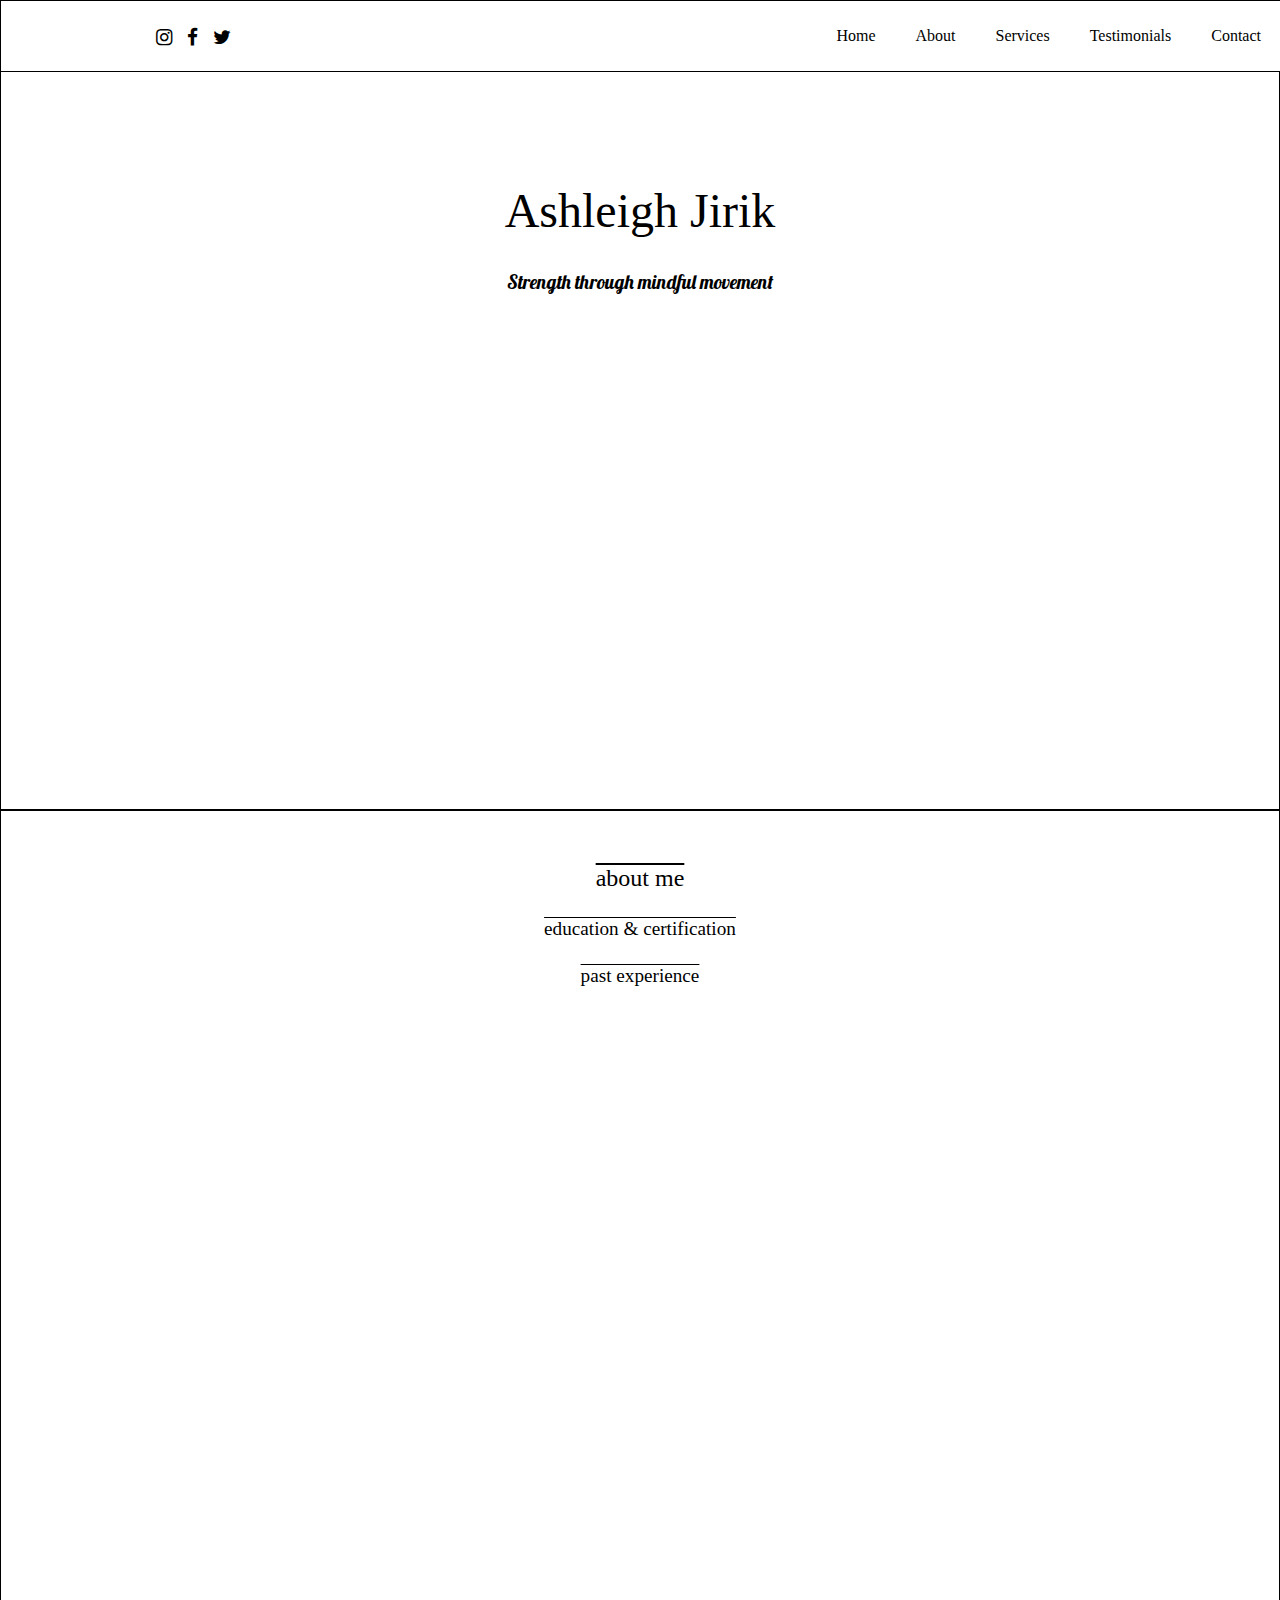
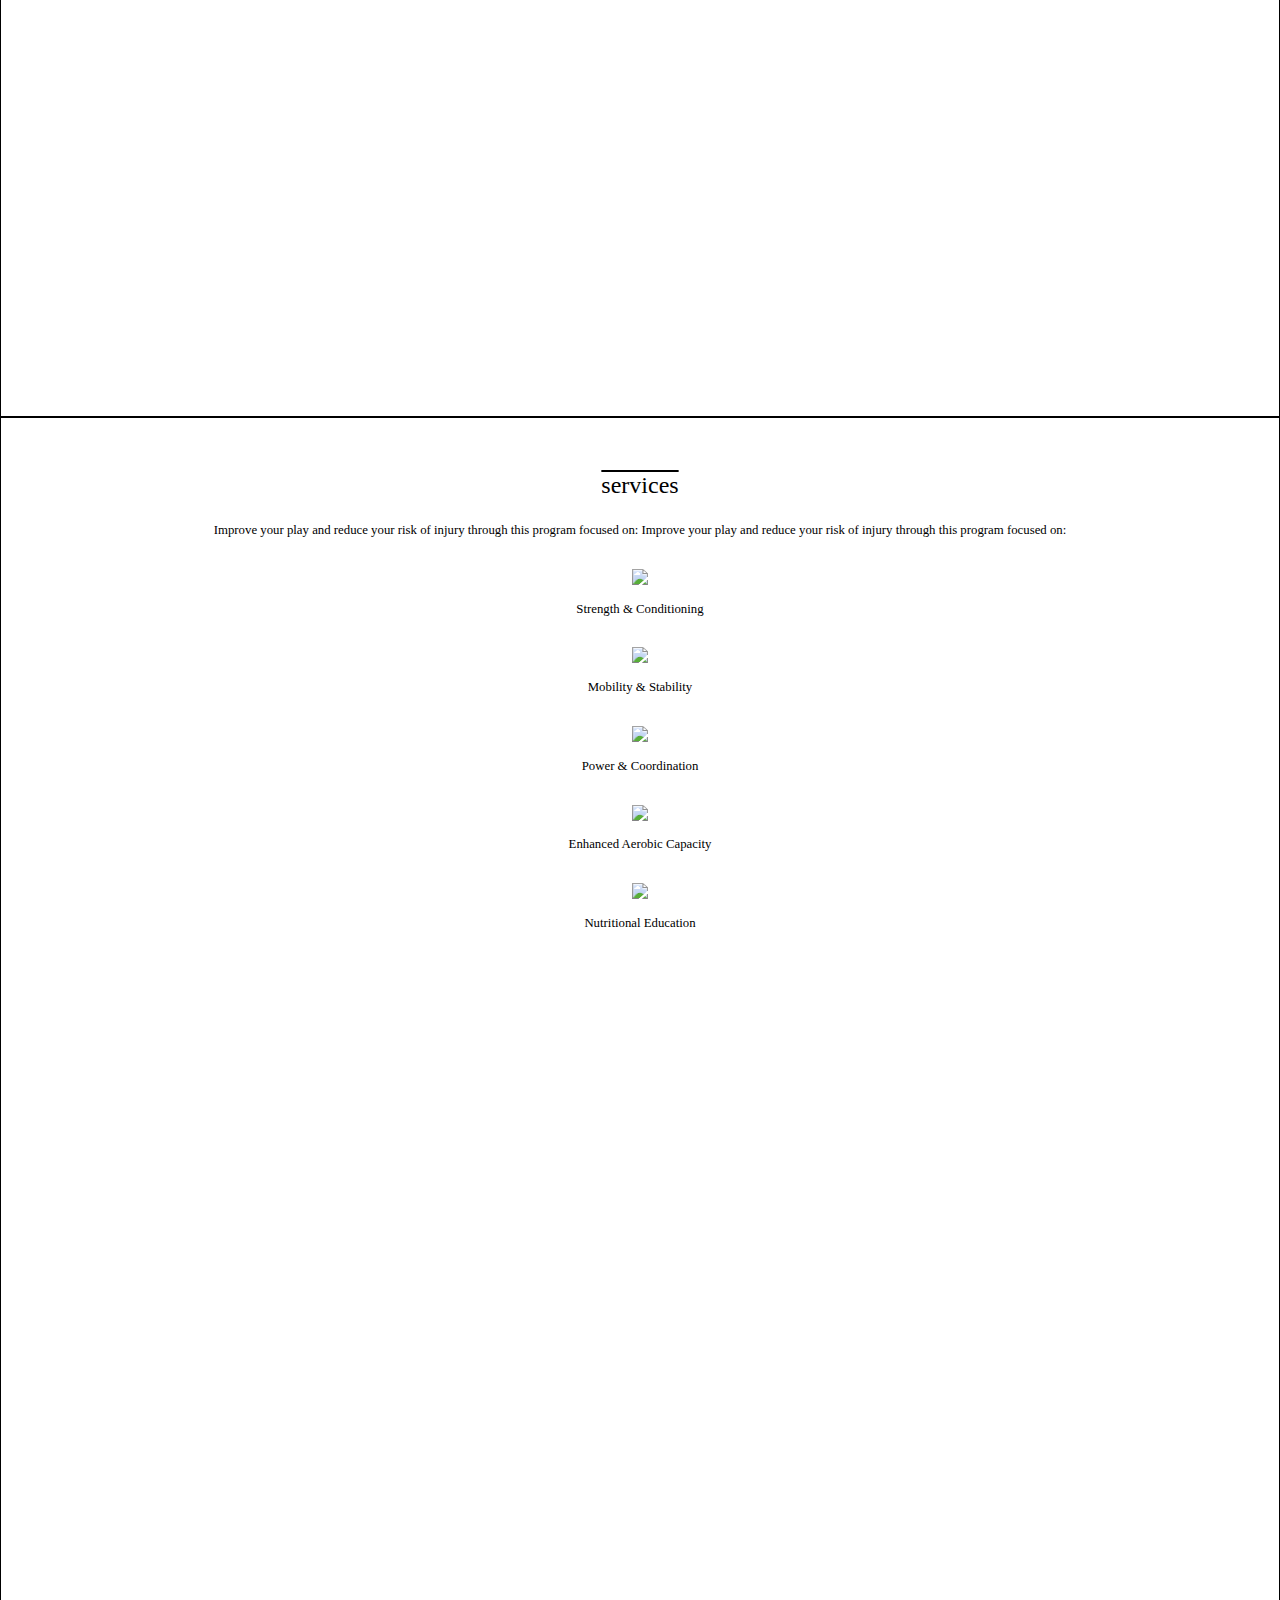
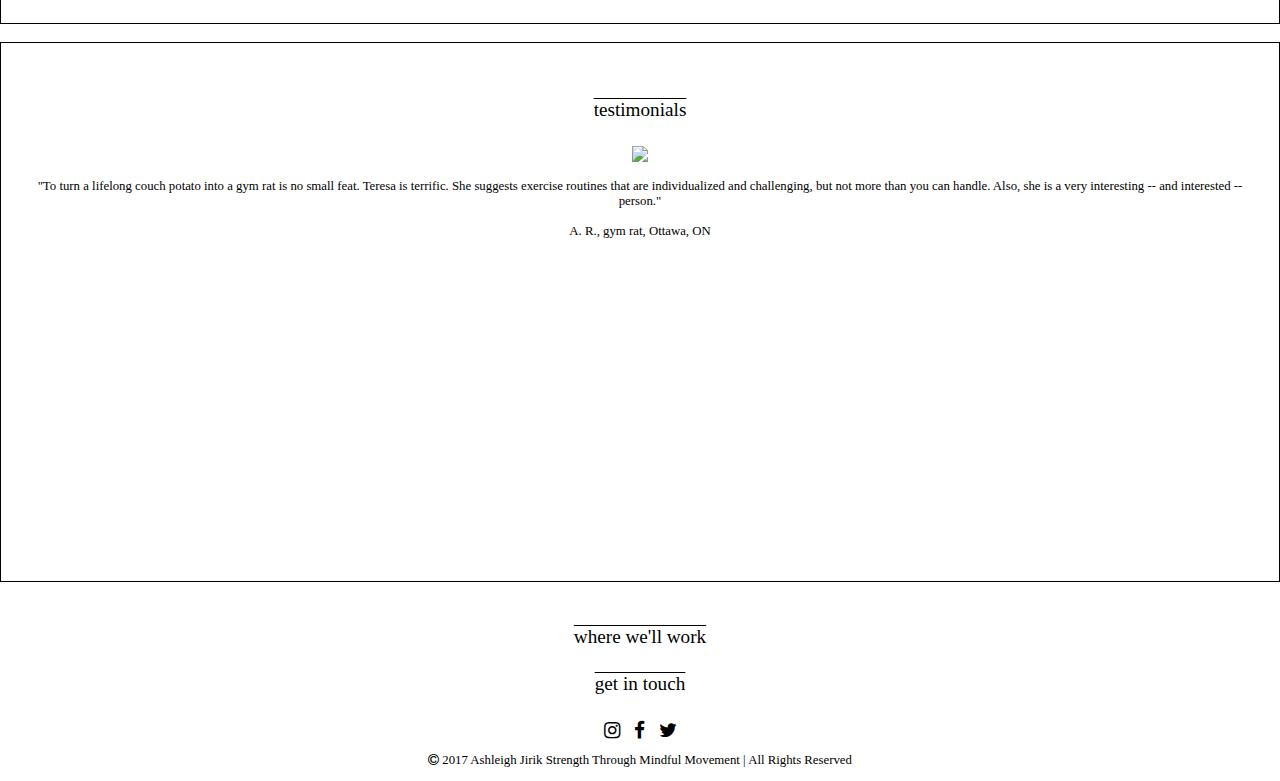
==== index.html @ fe72128d "Social Media and Resizing fonts" ====
<!DOCTYPE html>
<html lang="en">

<head>
  <meta charset="UTF-8">
  <meta name="viewport" content="width=device-width, initial-scale=1.0">
  <meta http-equiv="X-UA-Compatible" content="ie=edge">
  <title>Strength Throug Mindful Movement</title>
  <!--<link rel="stylesheet" href="css/min.bootstrap.css"> -->

  <link href="css/hover.css" rel="stylesheet" media="all">
  <link rel="stylesheet" href="css/custom.css">
  <link rel="stylesheet" href="css/font-awesome-4.7.0/css/font-awesome.min.css">

    <!-- jQuery library goes here -->
  <script src="https://ajax.googleapis.com/ajax/libs/jquery/3.2.1/jquery.min.js"></script>
  <!--<script src="http://code.jquery.com/ui/1.9.2/jquery-ui.js"></script>-->
  <script src="script.js"></script>


  <!--fonts google-->
  <link href='https://fonts.googleapis.com/css?family=Roboto+Slab:400,700' rel='stylesheet' type='text/css'>
  <link href='https://fonts.googleapis.com/css?family=Roboto:400,300,500,700' rel='stylesheet' type='text/css'>
  <link href="https://fonts.googleapis.com/css?family=Lobster" rel="stylesheet" type='text/css'>
</head>
  <!--NAVIGATION-->
  <section class="navigation">
    <div class="nav-container">
        <div class="social-media-nav">
          <i class="fa fa-instagram" aria-hidden="true"></i>
          <i class="fa fa-facebook" aria-hidden="true"></i>
          <i class="fa fa-twitter" aria-hidden="true"></i>
        </div>
      </div>
      <nav>
        <div class="nav-mobile"><a id="nav-toggle" href="#!"><span></span></a></div>
        <ul class="nav-list">
          <li>
            <a href="#home">Home</a>
          </li>
          <li>
            <a href="#about">About</a>
            <!-- <ul class="nav-dropdown">
              <li>
                <a href="#education">Education</a>
              </li>
                <li>
                <a href="#experience">Experience</a>
              </li>
            </ul>-->
          </li>
          <li>
            <a href="#services">Services</a>

          </li>
          <li>
            <a href="#testimonials">Testimonials</a>
          </li>
          <li>
            <a href="#contact">Contact</a>
             <!--<ul class="nav-dropdown">
              <li>
                <a href="#map">Map</a>
              </li>

            </ul>-->
          </li>
        </ul>
      </nav>
    </div>
  </section>
<body>
  <div id="container">
  <div id="header">
<h1> Ashleigh Jirik</h1>
<h2> Strength through mindful movement</h2>
  </div>


<div id=about>
<h3> about me </h3>
<div id=certification>
<h4> education & certification </h4>
<h4> past experience </h4>
</div>
</div>



<div id=services>
<h3> services </h3>
<p>
  Improve your play and reduce your risk of injury through this program focused on: Improve your play and reduce your risk of injury through this program focused on:
</p>
<br>

  <div class="services1">
    <img src="images/services.png" alt"" width:100px; height:100px; ">
    <p>
      Strength & Conditioning
    </p>
  </div>
  <br>
  <div class="services2">
    <img src="images/services.png" alt"" width:100px; height:100px; ">
    <p>
      Mobility & Stability
    </p>
  </div>
  <br>
  <div class="services3">
    <img src="images/services.png" alt"" width:100px; height:100px; ">
    <p>
      Power & Coordination
    </p>
  </div>

  <br>

  <div class="services4">
    <img src="images/services.png" alt"" width:100px; height:100px; ">
    <p>
      Enhanced Aerobic Capacity
     </p>
  </div>

  <br>

  <div class="services5">
    <img src="images/services.png" alt"" "width:100px; height:100px; ">
    <p>
       Nutritional Education
    </p>
  </div>
</div>
  <br>

  <div id=testimonials>
  <h4> testimonials </h4>
  <img src="images/testimonials.png" alt"" "width:50px; height:50px; ">

    <p>
      "To turn a lifelong couch potato into a gym rat is no small feat. Teresa is terrific. She suggests exercise routines that are individualized and challenging, but not more than you can handle. Also, she is a very interesting -- and interested -- person."
      <br> <br> A. R., gym rat, Ottawa, ON
      </p>
  </div>

  <br>
  <div id=map>
  <h4> where we'll work </h4>

  </div>
  <div id=contact>
  <h4> get in touch </h4>

  </div>

</div>
</div>

<footer>
  <div class="social-media-footer">
    <i class="fa fa-instagram" aria-hidden="true"></i>
    <i class="fa fa-facebook" aria-hidden="true"></i>
    <i class="fa fa-twitter" aria-hidden="true"></i>
  </div>

<p>  <i class="fa fa-copyright" aria-hidden="true"></i> 2017 Ashleigh Jirik Strength Through Mindful Movement | All Rights Reserved</p>
</footer>

</body>
</html>
---- css/custom.css ----
@charset "UTF-8";
/*!
 * Bootstrap v4.0.0-beta (https://getbootstrap.com)
 * Copyright 2011-2017 The Bootstrap Authors
 * Copyright 2011-2017 Twitter, Inc.
 * Licensed under MIT (https://github.com/twbs/bootstrap/blob/master/LICENSE)
 */
/*Tablet Screen*/
/*Desktop Screen*/
/*Typography*/
h1 {
  font-family: Oswald;
  font-weight: 100;
  font-size: 3em; }

h2 {
  font-family: Lobster;
  font-size: 1.2em;
  font-weight: 100; }

h3 {
  font-family: Oswald;
  font-weight: 300;
  font-size: 1.5em;
  text-decoration: overline; }

h4 {
  font-family: Oswald;
  font-weight: 300;
  font-size: 1.2em;
  text-decoration: overline; }

p {
  font-family: assistant;
  font-weight: 400;
  font-size: 0.8em; }

nav {
  font-family: Oswald;
  font-weight: 300;
  text-align: left; }

.navigation {
  height: 70px;
  background: white;
  border: 0.5px solid black;
  position: fixed;
  top: 0;
  width: 100%; }

.social-media-nav i {
  padding: 0 5px 0 5px; }

.social-media-nav {
  position: absolute;
  padding: 2px 0 0 10px;
  float: left;
  line-height: 70px;
  font-size: 1.2em; }
  .social-media-nav a,
  .social-media-nav a:visited {
    color: black;
    text-decoration: none; }

.nav-container {
  max-width: 1000px;
  margin: 0 auto; }

nav {
  float: right; }
  nav ul {
    list-style: none;
    margin: 0;
    padding: 0; }
    nav ul li {
      float: left;
      position: relative;
      padding: 0 0 0 0; }
      nav ul li a,
      nav ul li a:visited {
        display: block;
        padding: 0 20px;
        line-height: 70px;
        background: white;
        color: black;
        text-decoration: none; }
        nav ul li a:not(:only-child):after,
        nav ul li a:visited:not(:only-child):after {
          padding-left: 7px;
          content: ' ▾'; }
      nav ul li ul li {
        min-width: 190px; }
        nav ul li ul li a {
          padding: 15px;
          line-height: 20px; }

.nav-dropdown {
  position: absolute;
  display: none;
  z-index: 1; }

/* Mobile navigation */
.nav-mobile {
  display: none;
  position: absolute;
  top: 0;
  right: 0;
  background: white;
  height: 70px;
  width: 70px; }

@media only screen and (max-width: 700px) {
  .nav-mobile {
    display: block; }
  nav {
    width: 100%;
    padding: 80px 0 15px; }
    nav ul {
      display: none; }
      nav ul li {
        float: none; }
        nav ul li a {
          padding: 15px;
          line-height: 15px; }
        nav ul li ul li a {
          padding-left: 30px; }
  .nav-dropdown {
    position: static; } }

@media screen and (min-width: 700px) {
  .nav-list {
    display: block !important; } }

#nav-toggle {
  position: absolute;
  right: 5px;
  top: 22px;
  cursor: pointer;
  padding: 10px 35px 16px 0px; }
  #nav-toggle span,
  #nav-toggle span:before,
  #nav-toggle span:after {
    cursor: pointer;
    border-radius: 3px;
    height: 4px;
    width: 25px;
    background: black;
    position: absolute;
    display: block;
    content: '';
    transition: all 200ms ease-in-out; }
  #nav-toggle span:before {
    top: -10px; }
  #nav-toggle span:after {
    bottom: -10px; }
  #nav-toggle.active span {
    background-color: transparent; }
    #nav-toggle.active span:before, #nav-toggle.active span:after {
      top: 0; }
    #nav-toggle.active span:before {
      transform: rotate(45deg); }
    #nav-toggle.active span:after {
      transform: rotate(-45deg); }

/*Mobile Screen*/
html {
  background: white; }

body {
  margin: 0 0 0 0;
  width: 100%;
  text-align: center; }

/*----------Home--------*/
#header {
  padding: 150px 0 150px 0;
  height: 508px;
  border: 1px solid black;
  background: url; }

/*--------------Services--------------*/
#about {
  padding: 30px 20px 0 20px;
  height: 1175px;
  border: 1px solid black; }

/*--------------Services--------------*/
#services {
  padding: 30px 20px 0 20px;
  height: 1175px;
  border: 1px solid black; }

/*--------------Testimonials--------------*/
#testimonials {
  padding: 30px 20px 0 20px;
  border: 1px solid black;
  height: 508px; }

/*--------------Footer--------------*/
.social-media-footer i {
  font-size: 1.2em;
  padding: 0 5px 0 5px; }

.social-media-footer{
  background-color:
}
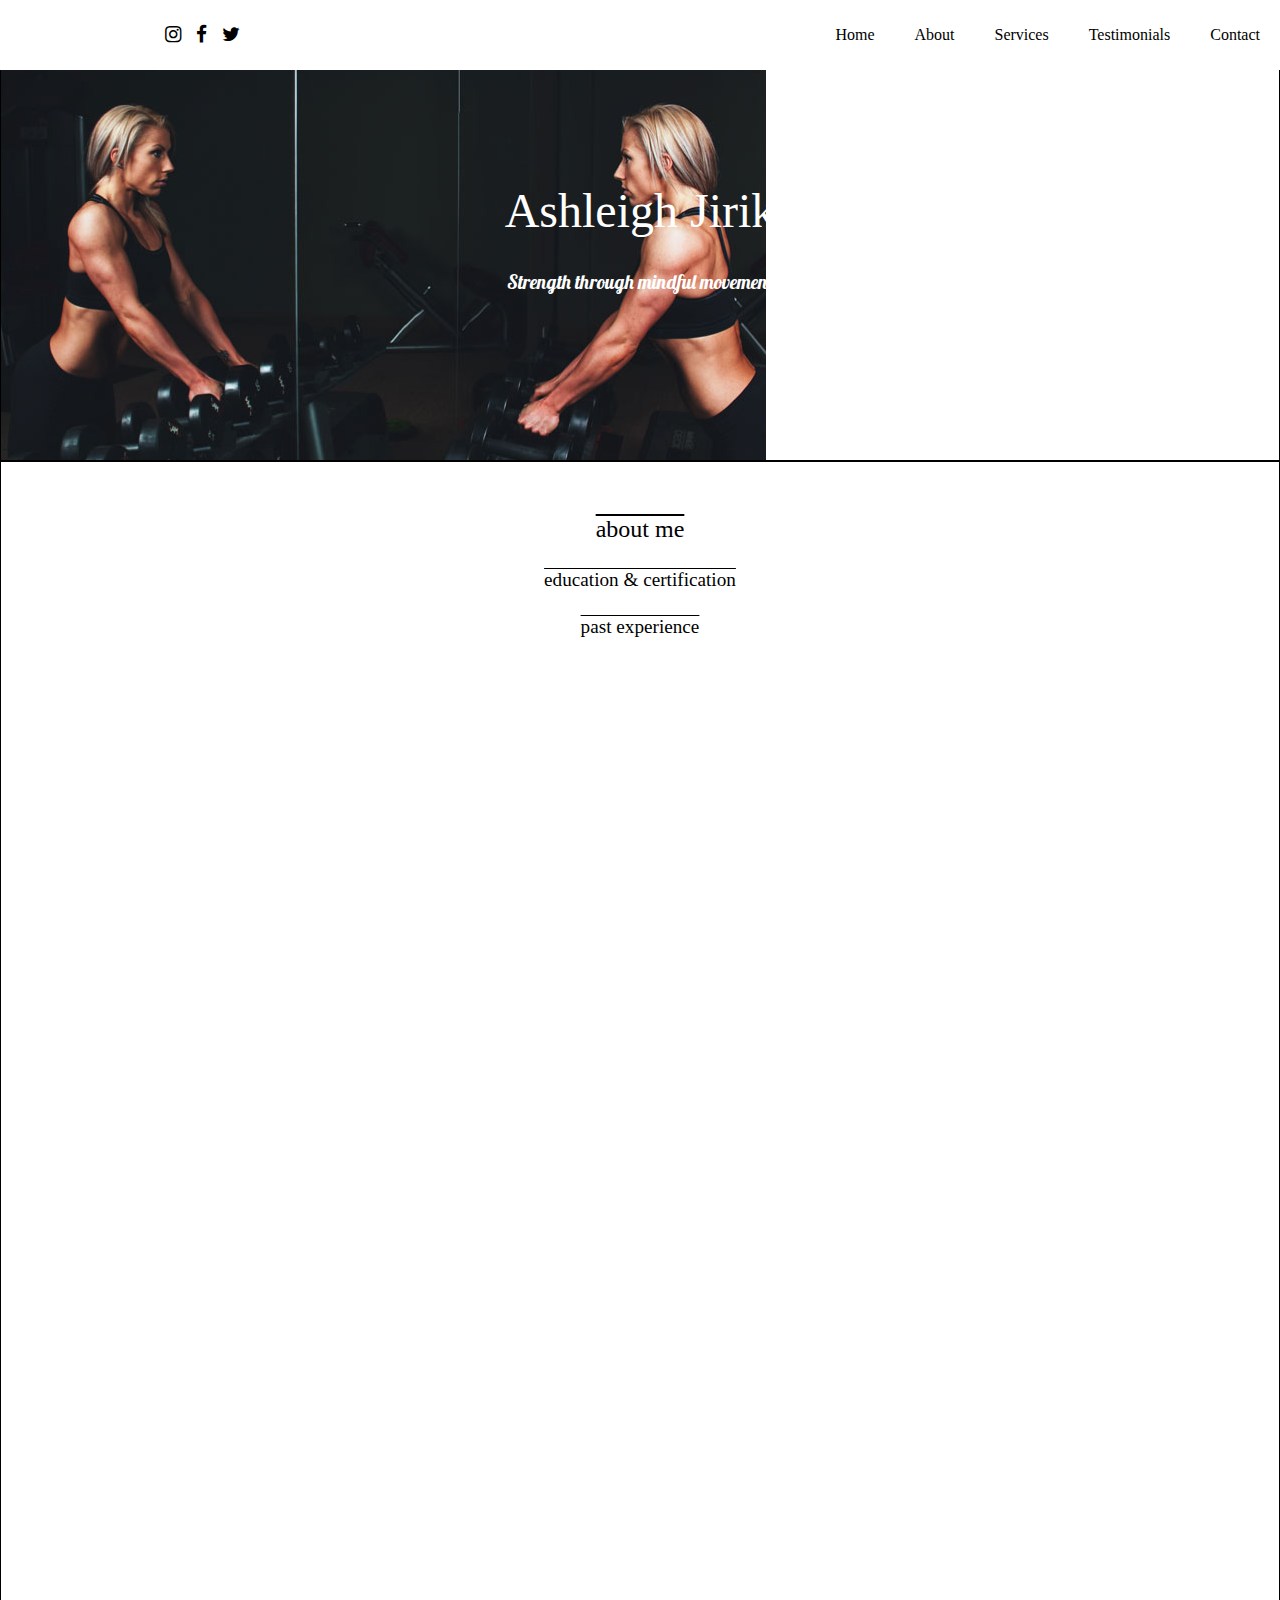
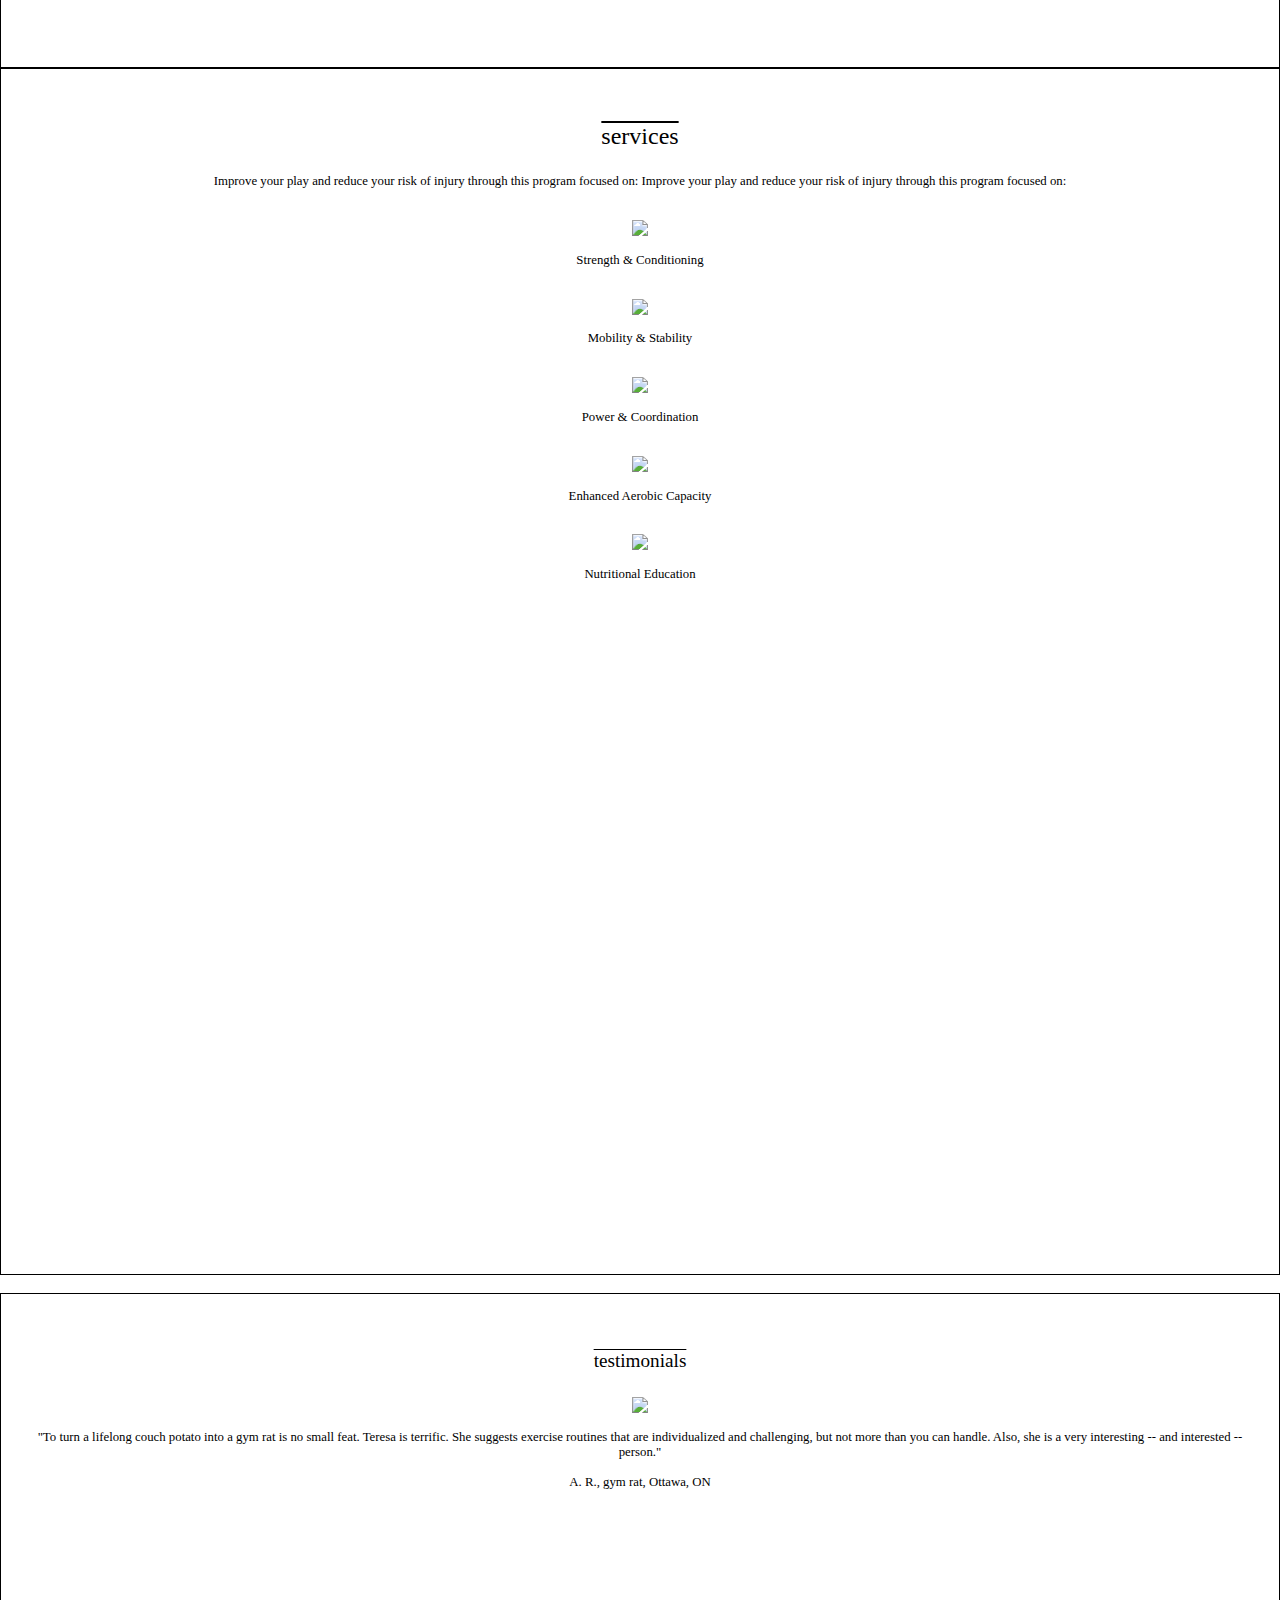
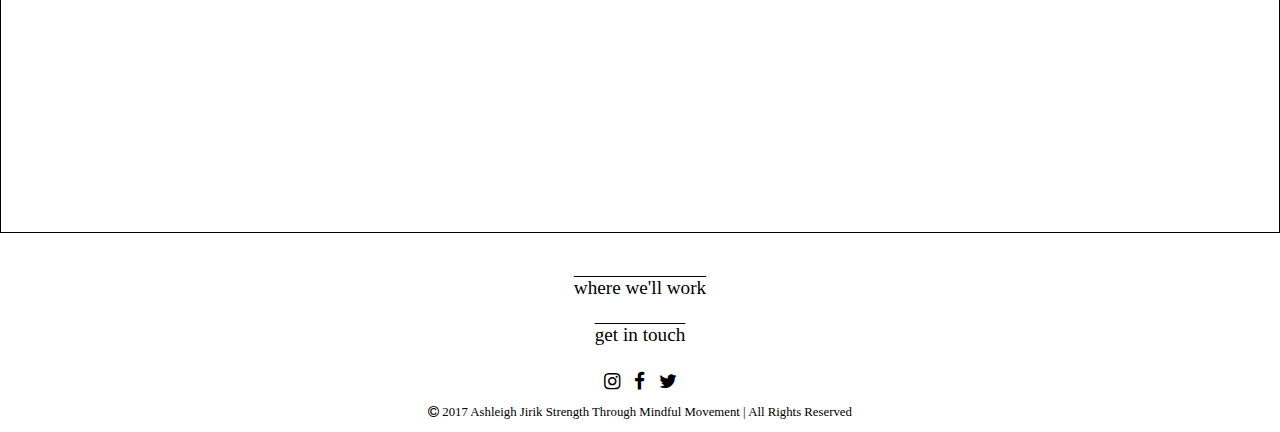
==== commit 070f46d3: "Header Banner Image" ====
--- a/index.html
+++ b/index.html
@@ -11,6 +11,7 @@
 
   <link href="css/hover.css" rel="stylesheet" media="all">
   <link rel="stylesheet" href="css/custom.css">
+  <link rel="stylesheet" href="css/images/">
   <link rel="stylesheet" href="css/font-awesome-4.7.0/css/font-awesome.min.css">
 
     <!-- jQuery library goes here -->
@@ -73,7 +74,7 @@
 <body>
   <div id="container">
   <div id="header">
-<h1> Ashleigh Jirik</h1>
+    <h1> Ashleigh Jirik</h1>
 <h2> Strength through mindful movement</h2>
   </div>
 
--- a/css/custom.css
+++ b/css/custom.css
@@ -20,13 +20,13 @@
 
 h3 {
   font-family: Oswald;
-  font-weight: 300;
+  font-weight: 400;
   font-size: 1.5em;
   text-decoration: overline; }
 
 h4 {
   font-family: Oswald;
-  font-weight: 300;
+  font-weight: 400;
   font-size: 1.2em;
   text-decoration: overline; }
 
@@ -43,7 +43,6 @@
 .navigation {
   height: 70px;
   background: white;
-  border: 0.5px solid black;
   position: fixed;
   top: 0;
   width: 100%; }
@@ -53,7 +52,7 @@
 
 .social-media-nav {
   position: absolute;
-  padding: 2px 0 0 10px;
+  padding-left: 20px;
   float: left;
   line-height: 70px;
   font-size: 1.2em; }
@@ -114,7 +113,7 @@
     display: block; }
   nav {
     width: 100%;
-    padding: 80px 0 15px; }
+    padding: 70px 0 15px; }
     nav ul {
       display: none; }
       nav ul li {
@@ -173,10 +172,12 @@
 
 /*----------Home--------*/
 #header {
+  color: white;
   padding: 150px 0 150px 0;
-  height: 508px;
   border: 1px solid black;
-  background: url; }
+  background-image: url("images/header-banner-small.jpg");
+  background-repeat: no-repeat;
+ }
 
 /*--------------Services--------------*/
 #about {
@@ -200,7 +201,3 @@
 .social-media-footer i {
   font-size: 1.2em;
   padding: 0 5px 0 5px; }
-
-.social-media-footer{
-  background-color:
-}
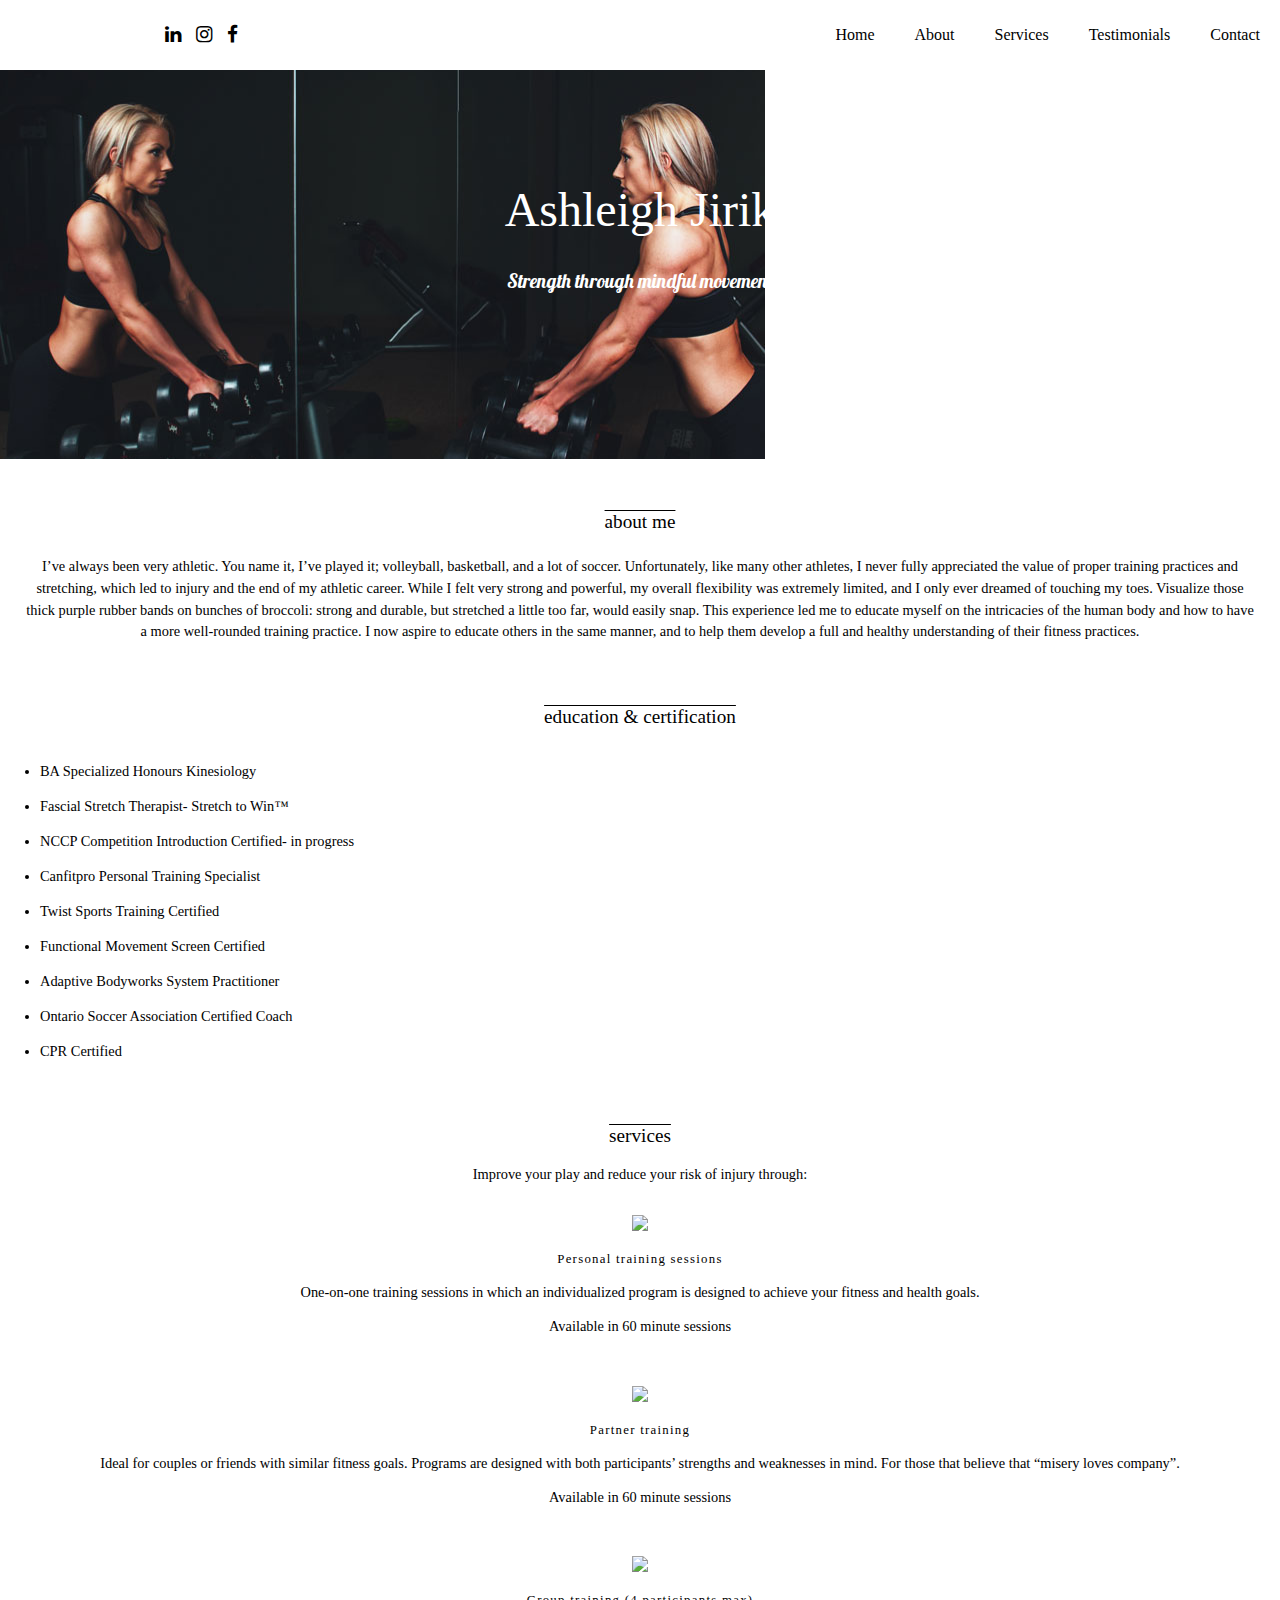
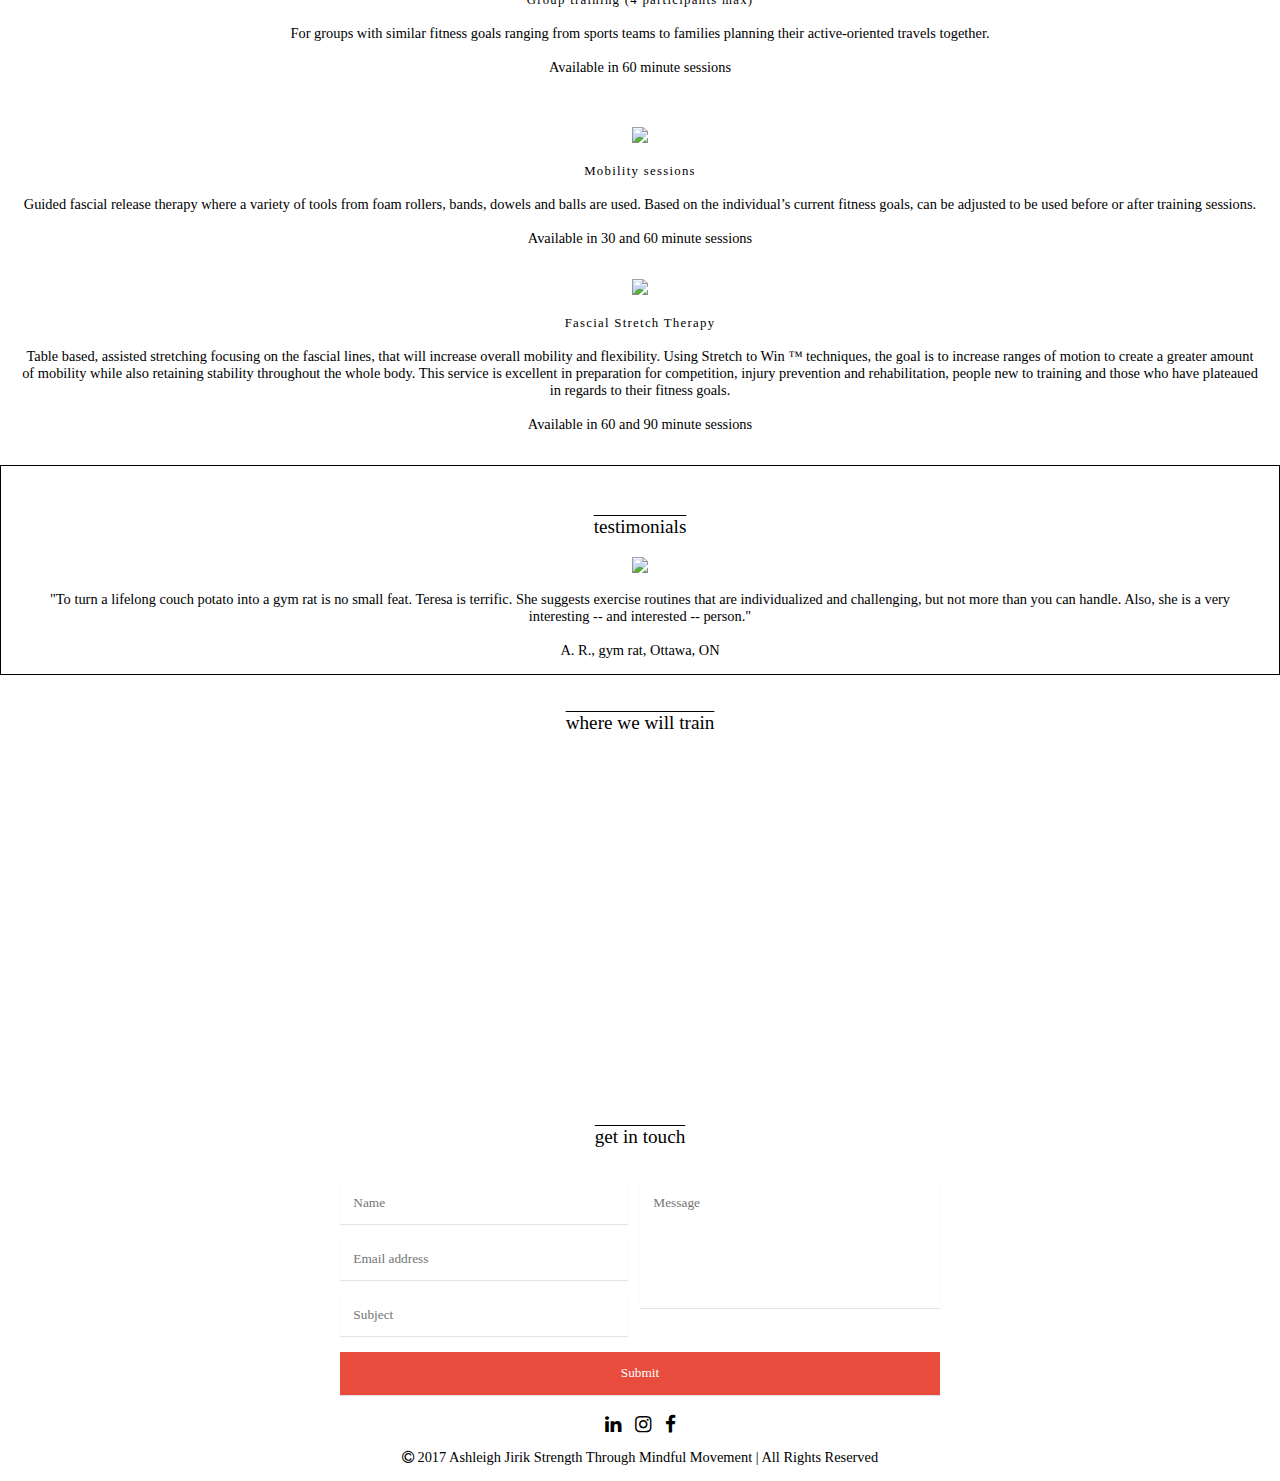
==== commit 695cfed2: "information/content building" ====
--- a/index.html
+++ b/index.html
@@ -29,9 +29,9 @@
   <section class="navigation">
     <div class="nav-container">
         <div class="social-media-nav">
-          <i class="fa fa-instagram" aria-hidden="true"></i>
-          <i class="fa fa-facebook" aria-hidden="true"></i>
-          <i class="fa fa-twitter" aria-hidden="true"></i>
+        <a href="https://ca.linkedin.com/in/ashleigh-jirik-6334a271"><i class="fa fa-linkedin" aria-hidden="true"></i> </a>
+          <a href="https://www.instagram.com/sm4shl31gh/"><i class="fa fa-instagram" aria-hidden="true"></i></a>
+            <a href="https://www.facebook.com/AshleighJirikTraining/"><i class="fa fa-facebook" aria-hidden="true"></i></a>
         </div>
       </div>
       <nav>
@@ -73,6 +73,7 @@
   </section>
 <body>
   <div id="container">
+
   <div id="header">
     <h1> Ashleigh Jirik</h1>
 <h2> Strength through mindful movement</h2>
@@ -81,64 +82,97 @@
 
 <div id=about>
 <h3> about me </h3>
+<p>  I’ve always been very athletic. You name it, I’ve played it; volleyball, basketball, and a lot of soccer. Unfortunately, like many other athletes, I never fully appreciated the value of proper training practices and stretching, which led to injury and the end of my athletic career. While I felt very strong and powerful, my overall flexibility was extremely limited, and I only ever dreamed of touching my toes. Visualize those thick purple rubber bands on bunches of broccoli: strong and durable, but stretched a little too far, would easily snap. This experience led me to educate myself on the intricacies of the human body and how to have a more well-rounded training practice. I now aspire to educate others in the same manner, and to help them develop a full and healthy understanding of their fitness practices.
+</p>
+</div>
 <div id=certification>
-<h4> education & certification </h4>
-<h4> past experience </h4>
-</div>
-</div>
-
-
+<h3> education & certification </h3>
+<ul>
+  <li> BA Specialized Honours Kinesiology </li> <br>
+  <li> Fascial Stretch Therapist- Stretch to Win™ </li> <br>
+  <li> NCCP Competition Introduction Certified- in progress </li> <br>
+  <li> Canfitpro Personal Training Specialist  </li> <br>
+  <li> Twist Sports Training Certified </li> <br>
+  <li> Functional Movement Screen Certified </li> <br>
+  <li> Adaptive Bodyworks System Practitioner </li> <br>
+  <li> Ontario Soccer Association Certified Coach </li> <br>
+  <li> CPR Certified </li>
+</ul>
+</div>
 
 <div id=services>
 <h3> services </h3>
 <p>
-  Improve your play and reduce your risk of injury through this program focused on: Improve your play and reduce your risk of injury through this program focused on:
+  Improve your play and reduce your risk of injury through:
 </p>
 <br>
 
   <div class="services1">
     <img src="images/services.png" alt"" width:100px; height:100px; ">
+    <h4>
+      Personal training sessions
+    </h4>
     <p>
-      Strength & Conditioning
+      One-on-one training sessions in which an individualized program is designed to achieve your fitness and health goals.
+<br><br>
+Available in 60 minute sessions
     </p>
   </div>
-  <br>
+  <br><br>
   <div class="services2">
     <img src="images/services.png" alt"" width:100px; height:100px; ">
+    <h4>
+      Partner training
+    </h4>
     <p>
-      Mobility & Stability
+      Ideal for couples or friends with similar fitness goals.  Programs are designed with both participants’ strengths and weaknesses in mind.  For those that believe that “misery loves company”.
+<br><br>
+Available in 60 minute sessions
     </p>
   </div>
-  <br>
+  <br><br>
   <div class="services3">
     <img src="images/services.png" alt"" width:100px; height:100px; ">
-    <p>
-      Power & Coordination
-    </p>
-  </div>
-
-  <br>
+    <h4>
+      Group training (4 participants max)
+    </h4>
+    <p>For groups with similar fitness goals ranging from sports teams to families planning their active-oriented travels together.
+<br><br>
+Available in 60 minute sessions
+</p>
+  </div>
+<br><br>
 
   <div class="services4">
     <img src="images/services.png" alt"" width:100px; height:100px; ">
-    <p>
-      Enhanced Aerobic Capacity
-     </p>
+    <h4>
+      Mobility sessions
+    </h4>
+    <p>Guided fascial release therapy where a variety of tools from foam rollers, bands, dowels and balls are used.  Based on the individual’s current fitness goals, can be adjusted to be used before or after training sessions.
+<br><br>
+Available in 30 and 60 minute sessions
+</p>
   </div>
 
   <br>
 
   <div class="services5">
     <img src="images/services.png" alt"" "width:100px; height:100px; ">
-    <p>
-       Nutritional Education
-    </p>
+    <h4>
+       Fascial Stretch Therapy
+    </h4>
+    <p>Table based, assisted stretching focusing on the fascial lines, that will increase overall mobility and flexibility.  Using Stretch to Win ™ techniques, the goal is to increase ranges of motion to create a greater amount of mobility while also retaining stability throughout the whole body.
+
+This service is excellent in preparation for competition, injury prevention and rehabilitation, people new to training and those who have plateaued in regards to their fitness goals.
+<br><br>
+Available in 60 and 90 minute sessions
+</p>
   </div>
 </div>
   <br>
 
   <div id=testimonials>
-  <h4> testimonials </h4>
+  <h3> testimonials </h3>
   <img src="images/testimonials.png" alt"" "width:50px; height:50px; ">
 
     <p>
@@ -149,12 +183,22 @@
 
   <br>
   <div id=map>
-  <h4> where we'll work </h4>
-
+  <h3> where we will train </h3>
+<iframe src="https://www.google.com/maps/embed?pb=!1m18!1m12!1m3!1d2801.1277364717293!2d-75.71123868444442!3d45.40676367910036!2m3!1f0!2f0!3f0!3m2!1i1024!2i768!4f13.1!3m3!1m2!1s0x4cce044a3725e149%3A0x80a331123d4eced3!2s384+Booth+St%2C+Ottawa%2C+ON+K1R+7K6!5e0!3m2!1sen!2sca!4v1511228412638" width="100%" height="350px" frameborder="0" style="border:0" allowfullscreen></iframe>
   </div>
   <div id=contact>
-  <h4> get in touch </h4>
-
+  <h3> get in touch </h3>
+  <form class="cf">
+    <div class="half left cf">
+      <input type="text" id="input-name" placeholder="Name">
+      <input type="email" id="input-email" placeholder="Email address">
+      <input type="text" id="input-subject" placeholder="Subject">
+    </div>
+    <div class="half right cf">
+      <textarea name="message" type="text" id="input-message" placeholder="Message"></textarea>
+    </div>
+    <input type="submit" value="Submit" id="input-submit">
+  </form>
   </div>
 
 </div>
@@ -162,9 +206,9 @@
 
 <footer>
   <div class="social-media-footer">
-    <i class="fa fa-instagram" aria-hidden="true"></i>
-    <i class="fa fa-facebook" aria-hidden="true"></i>
-    <i class="fa fa-twitter" aria-hidden="true"></i>
+    <a href="https://ca.linkedin.com/in/ashleigh-jirik-6334a271"><i class="fa fa-linkedin" aria-hidden="true"></i> </a>
+    <a href="https://www.instagram.com/sm4shl31gh/"><i class="fa fa-instagram" aria-hidden="true"></i></a>
+    <a href="https://www.facebook.com/AshleighJirikTraining/"><i class="fa fa-facebook" aria-hidden="true"></i></a>
   </div>
 
 <p>  <i class="fa fa-copyright" aria-hidden="true"></i> 2017 Ashleigh Jirik Strength Through Mindful Movement | All Rights Reserved</p>
--- a/css/custom.css
+++ b/css/custom.css
@@ -21,19 +21,19 @@
 h3 {
   font-family: Oswald;
   font-weight: 400;
-  font-size: 1.5em;
-  text-decoration: overline; }
-
-h4 {
-  font-family: Oswald;
-  font-weight: 400;
   font-size: 1.2em;
   text-decoration: overline; }
+
+h4 {
+  font-family: Oswald;
+  font-weight: 400;
+  font-size: 0.8em;
+  letter-spacing: 0.1em; }
 
 p {
   font-family: assistant;
   font-weight: 400;
-  font-size: 0.8em; }
+  font-size: 0.9em; }
 
 nav {
   font-family: Oswald;
@@ -172,32 +172,120 @@
 
 /*----------Home--------*/
 #header {
-  color: white;
   padding: 150px 0 150px 0;
-  border: 1px solid black;
+  /*border: 1px solid black;*/
   background-image: url("images/header-banner-small.jpg");
   background-repeat: no-repeat;
- }
-
-/*--------------Services--------------*/
+  color: white; }
+
+/*--------------About--------------*/
 #about {
-  padding: 30px 20px 0 20px;
-  height: 1175px;
-  border: 1px solid black; }
+  padding: 30px 25px 0 25px;
+  /*border: 1px solid black;*/
+  line-height: 1.5; }
+
+/*------------Education----------*/
+#certification {
+  padding-top: 30px; }
+  #certification ul {
+    padding: 15px 25px 0 25px;
+    margin-left: 15px; }
+  #certification li {
+    font-family: assistant;
+    font-size: 0.9em;
+    text-align: left; }
 
 /*--------------Services--------------*/
 #services {
   padding: 30px 20px 0 20px;
-  height: 1175px;
-  border: 1px solid black; }
+  /*border: 1px solid black;*/ }
 
 /*--------------Testimonials--------------*/
 #testimonials {
   padding: 30px 20px 0 20px;
-  border: 1px solid black;
-  height: 508px; }
+  border: 1px solid black; }
+
+/*--------------Contact--------------*/
+*,
+*:before,
+*:after {
+  -moz-box-sizing: border-box;
+  -webkit-box-sizing: border-box;
+  box-sizing: border-box; }
+
+form {
+  max-width: 600px;
+  text-align: center;
+  margin: 20px auto; }
+
+form input, form textarea {
+  border: 0;
+  outline: 0;
+  padding: 1em;
+  /*-moz-border-radius: 8px;
+  -webkit-border-radius: 8px;
+  border-radius: 8px;*/
+  display: block;
+  width: 100%;
+  margin-top: 1em;
+  font-family: assistant;
+  -moz-box-shadow: 0 1px 1px rgba(0, 0, 0, 0.1);
+  -webkit-box-shadow: 0 1px 1px rgba(0, 0, 0, 0.1);
+  box-shadow: 0 1px 1px rgba(0, 0, 0, 0.1);
+  resize: none; }
+
+form input:focus, form textarea:focus {
+  -moz-box-shadow: 0 0px 2px #e74c3c !important;
+  -webkit-box-shadow: 0 0px 2px #e74c3c !important;
+  box-shadow: 0 0px 2px #e74c3c !important; }
+
+form #input-submit {
+  color: white;
+  background: #e74c3c;
+  cursor: pointer; }
+
+form #input-submit:hover {
+  -moz-box-shadow: 0 1px 1px 1px rgba(170, 170, 170, 0.6);
+  -webkit-box-shadow: 0 1px 1px 1px rgba(170, 170, 170, 0.6);
+  box-shadow: 0 1px 1px 1px rgba(170, 170, 170, 0.6); }
+
+form textarea {
+  height: 126px; }
+
+.half {
+  float: left;
+  width: 48%;
+  margin-bottom: 1em; }
+
+.right {
+  width: 50%; }
+
+.left {
+  margin-right: 2%; }
+
+@media (max-width: 480px) {
+  .half {
+    width: 100%;
+    float: none;
+    margin-bottom: 0; } }
+
+/* Clearfix */
+.cf:before,
+.cf:after {
+  content: " ";
+  /* 1 */
+  display: table;
+  /* 2 */ }
+
+.cf:after {
+  clear: both; }
 
 /*--------------Footer--------------*/
 .social-media-footer i {
   font-size: 1.2em;
   padding: 0 5px 0 5px; }
+
+.social-media-footer a,
+.social-media-footer a:visited {
+  color: black;
+  text-decoration: none; }
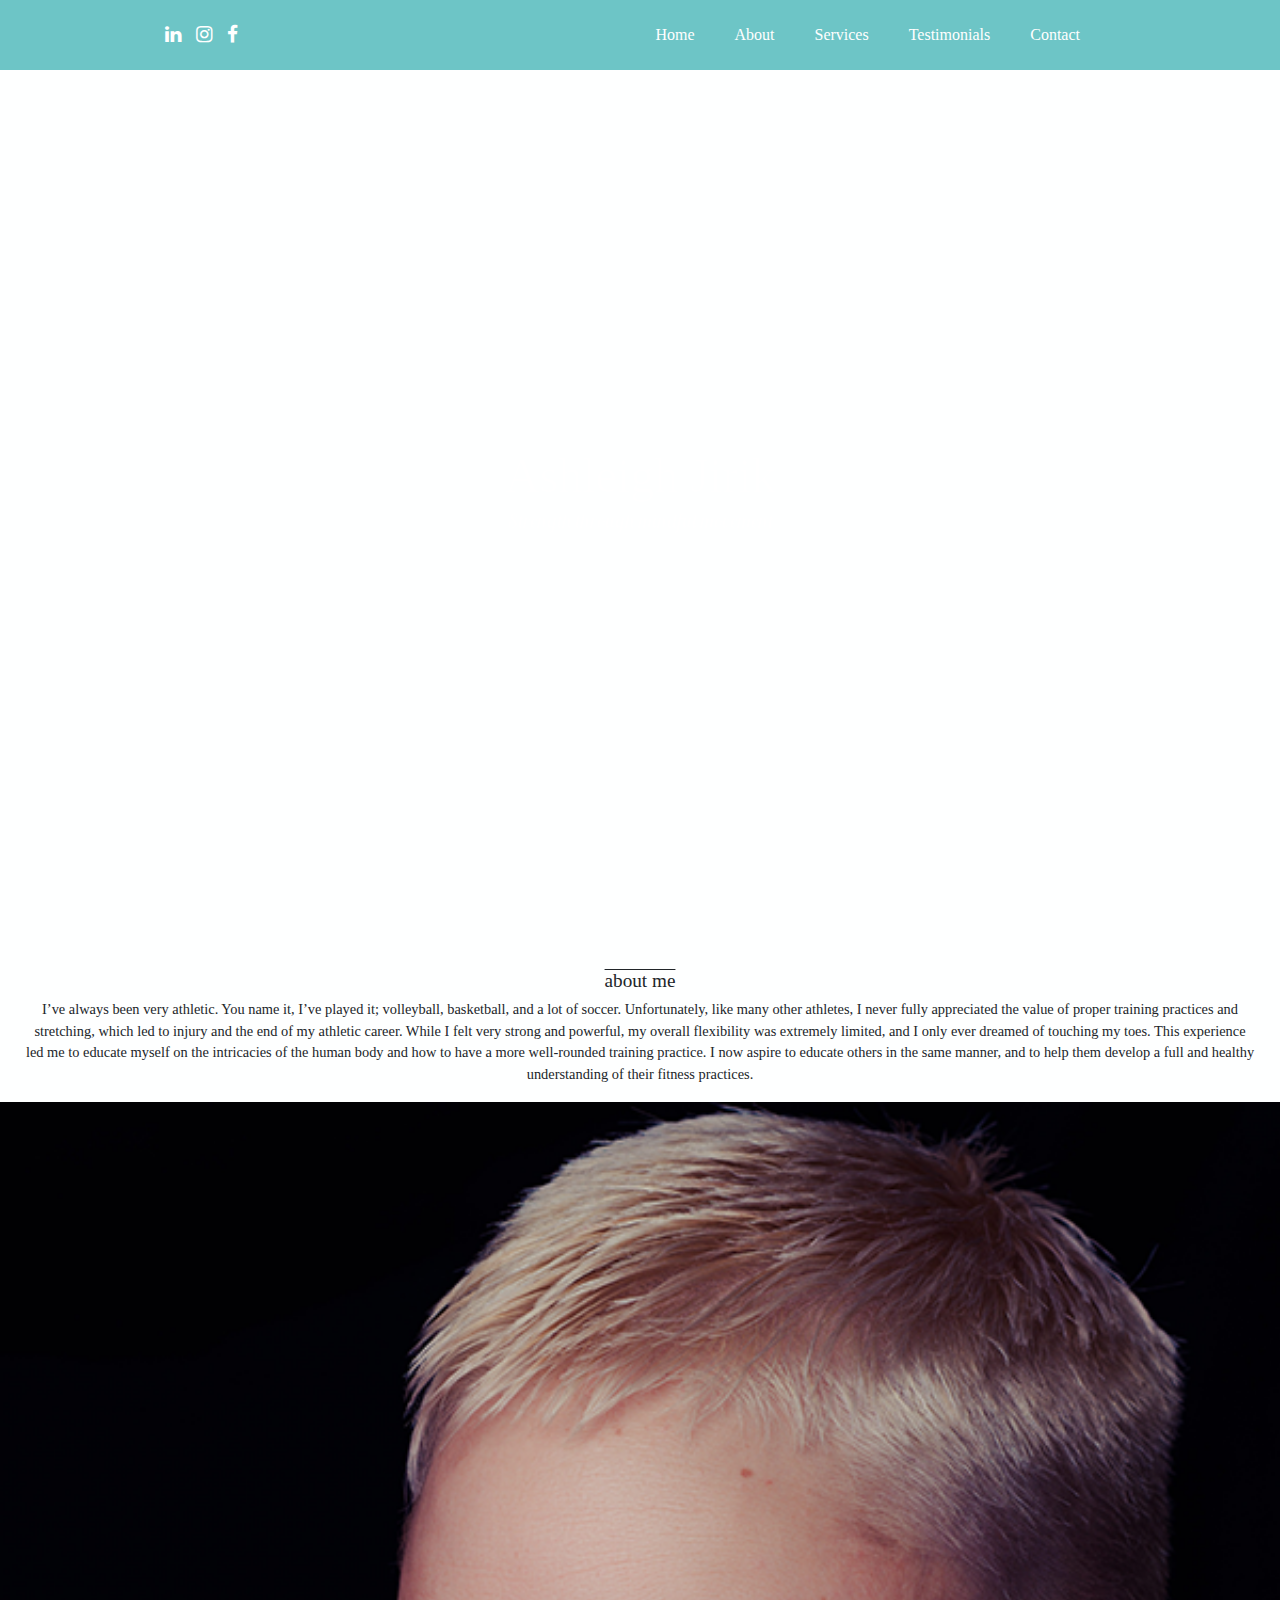
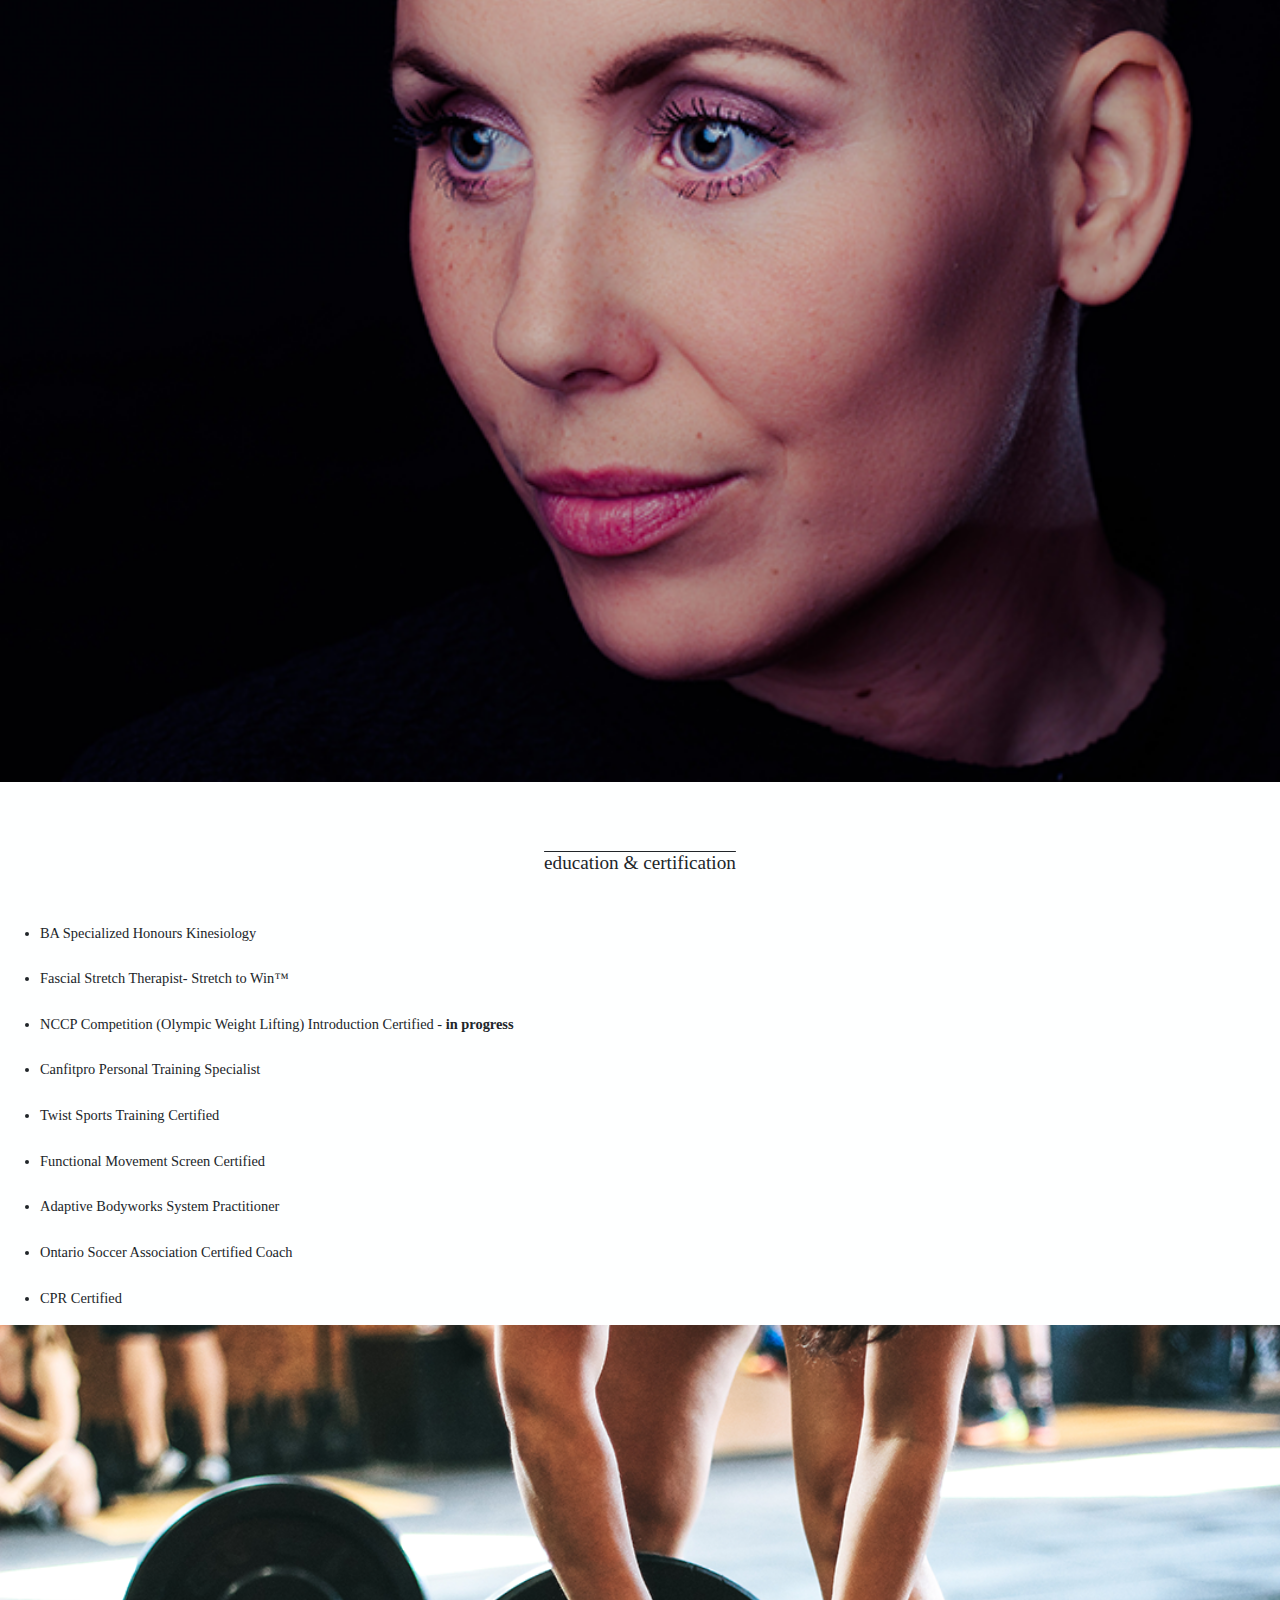
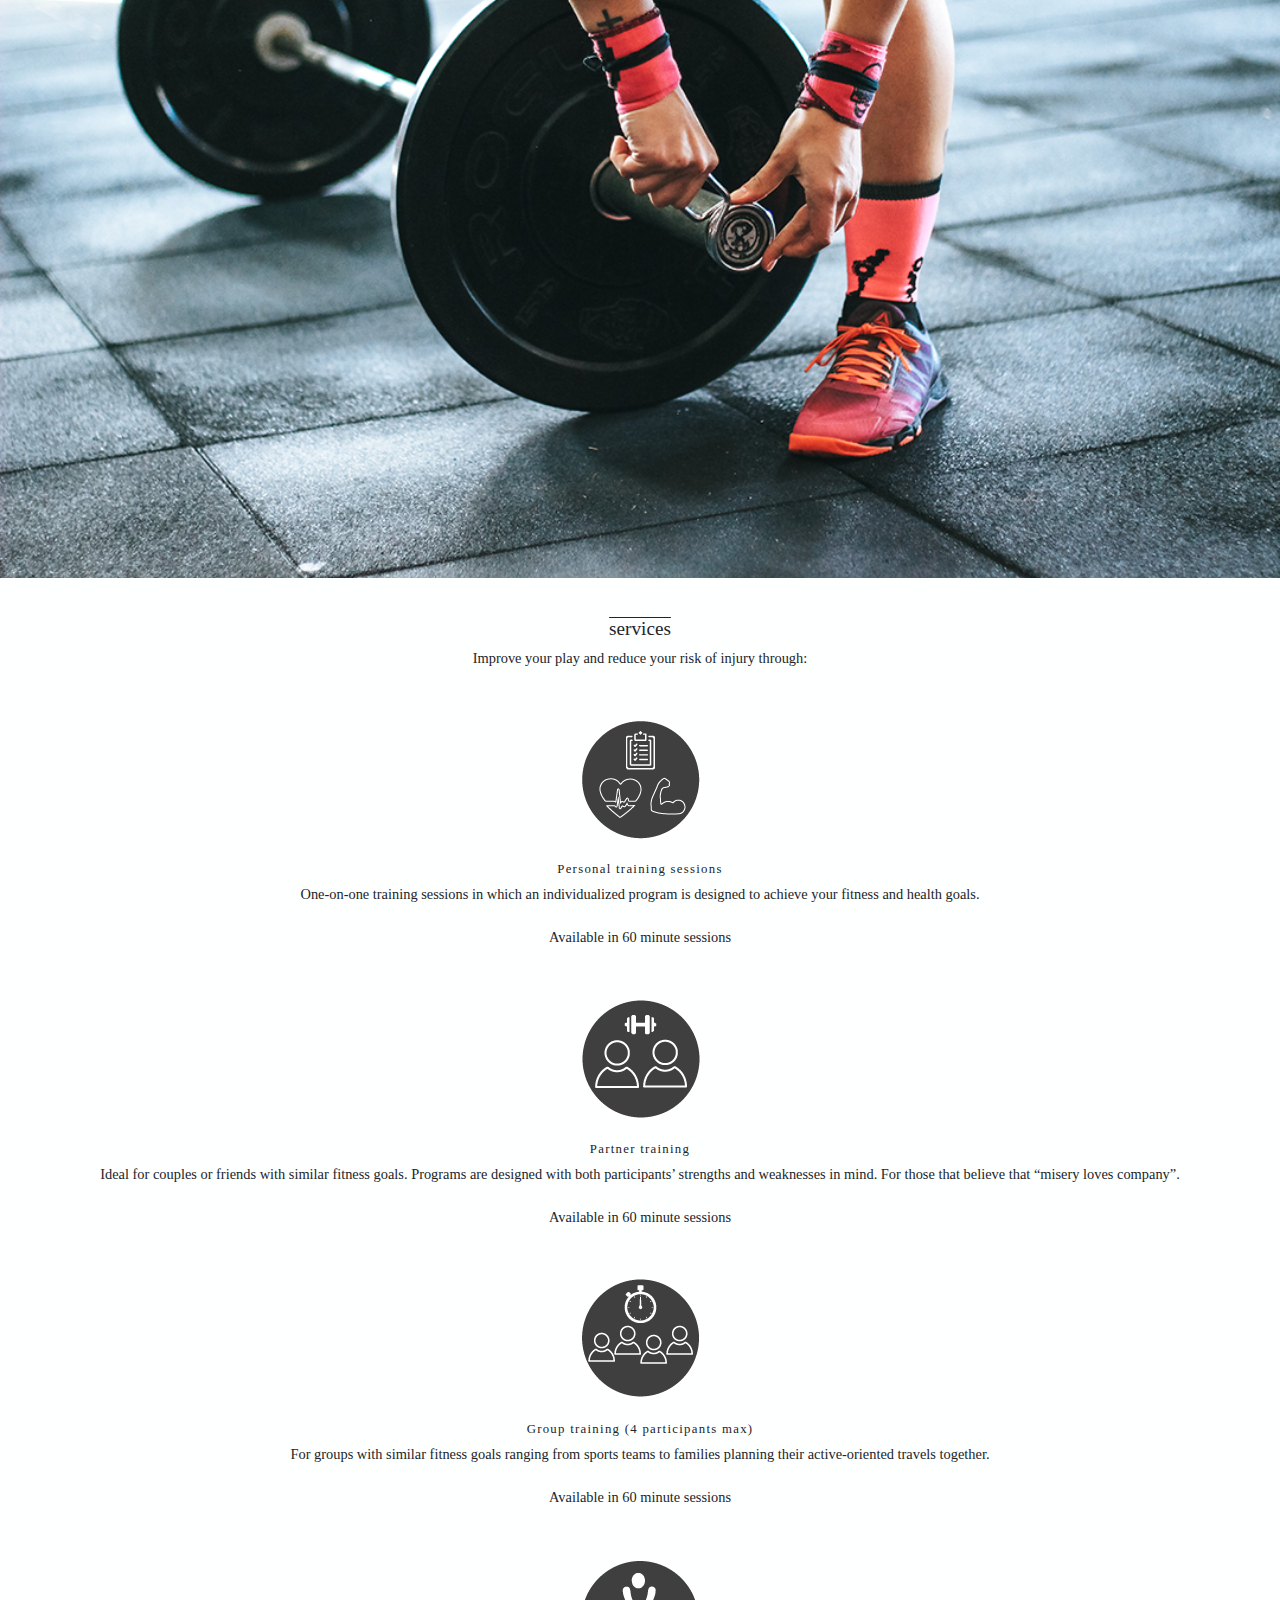
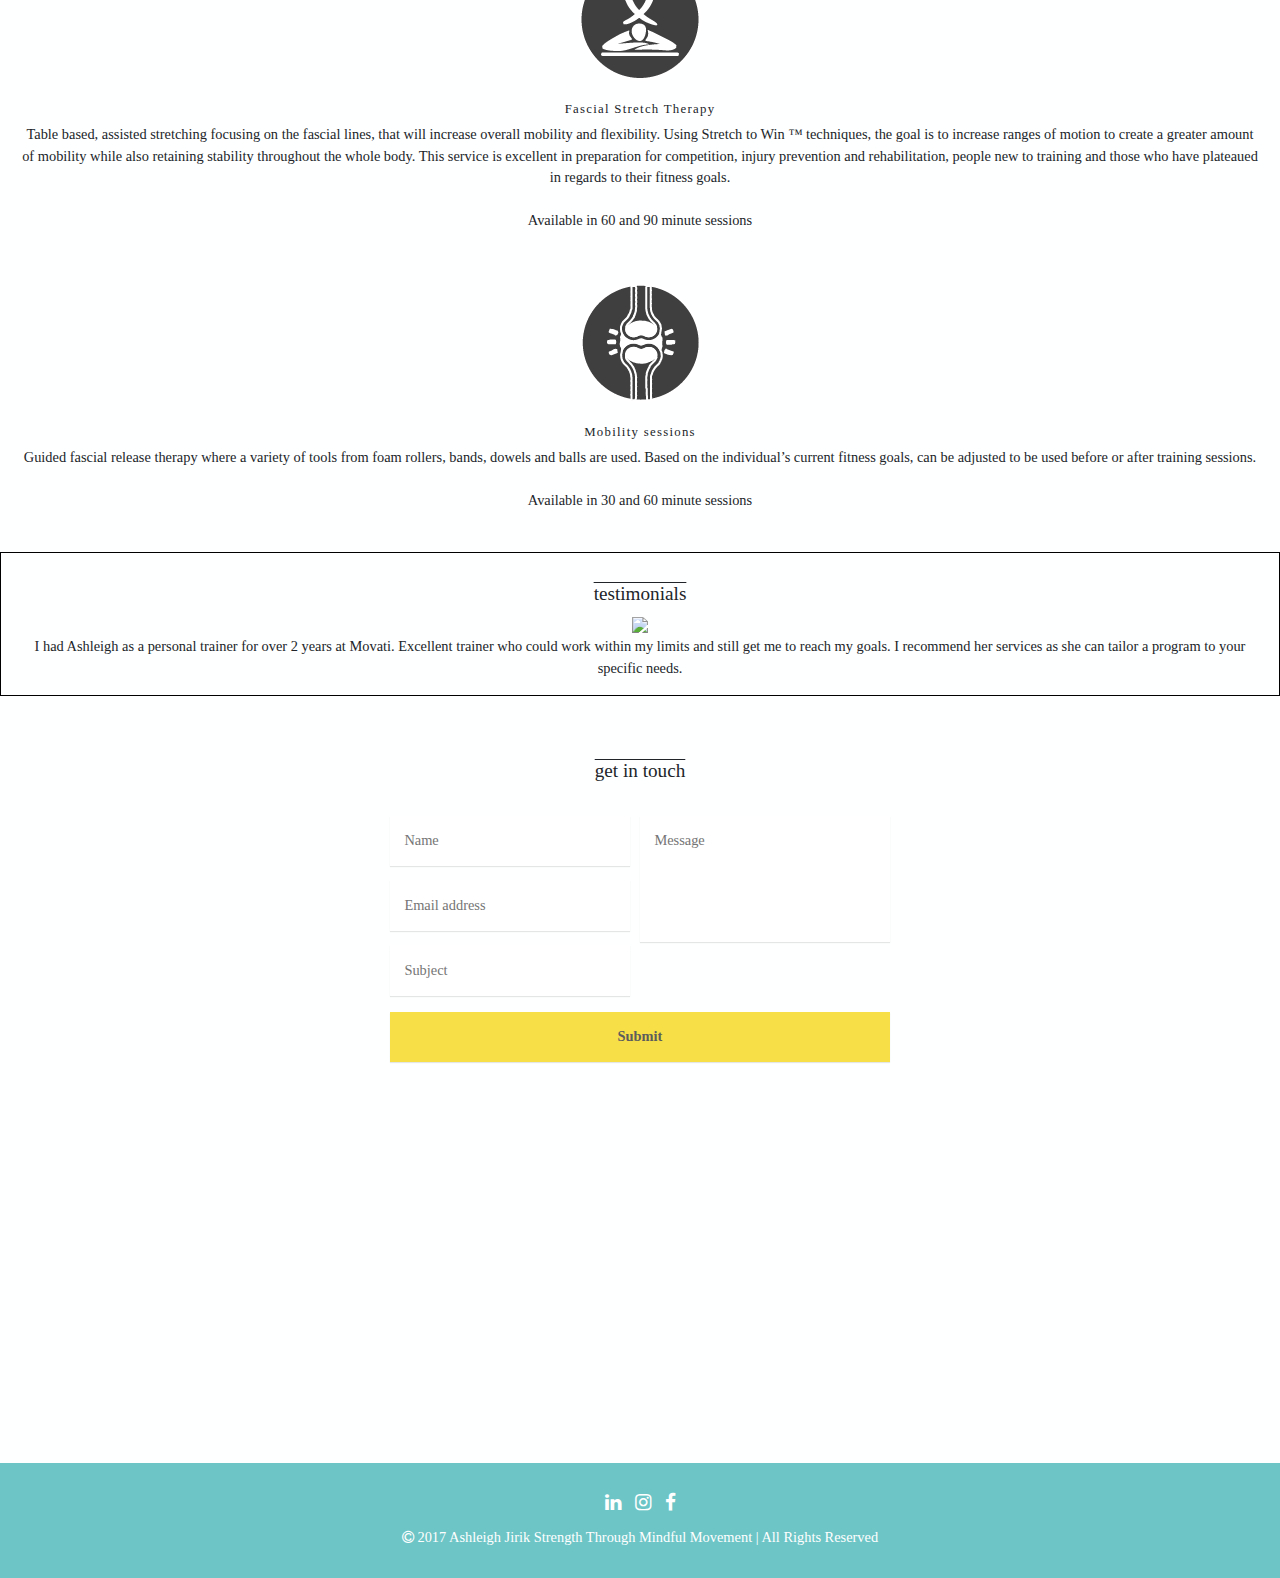
==== commit 5e42549d: "Mobile touch ups" ====
--- a/index.html
+++ b/index.html
@@ -3,25 +3,19 @@
 <html lang="en">
 
 <head>
-  <meta charset="UTF-8">
-  <meta name="viewport" content="width=device-width, initial-scale=1.0">
-  <meta http-equiv="X-UA-Compatible" content="ie=edge">
+  <meta charset="utf-8">
+    <meta
+      name="viewport"
+      content="width=device-width, initial-scale=1, shrink-to-fit=no">
   <title>Strength Throug Mindful Movement</title>
   <!--<link rel="stylesheet" href="css/min.bootstrap.css"> -->
 
   <link href="css/hover.css" rel="stylesheet" media="all">
-  <link rel="stylesheet" href="css/custom.css">
-  <link rel="stylesheet" href="css/images/">
+  <link rel="stylesheet" href="css/min/main.css">
+
   <link rel="stylesheet" href="css/font-awesome-4.7.0/css/font-awesome.min.css">
 
-    <!-- jQuery library goes here -->
-  <script src="https://ajax.googleapis.com/ajax/libs/jquery/3.2.1/jquery.min.js"></script>
-  <!--<script src="http://code.jquery.com/ui/1.9.2/jquery-ui.js"></script>-->
-  <script src="script.js"></script>
-
-
-  <!--fonts google-->
-  <link href='https://fonts.googleapis.com/css?family=Roboto+Slab:400,700' rel='stylesheet' type='text/css'>
+    <!--fonts google-->
   <link href='https://fonts.googleapis.com/css?family=Roboto:400,300,500,700' rel='stylesheet' type='text/css'>
   <link href="https://fonts.googleapis.com/css?family=Lobster" rel="stylesheet" type='text/css'>
 </head>
@@ -38,7 +32,7 @@
         <div class="nav-mobile"><a id="nav-toggle" href="#!"><span></span></a></div>
         <ul class="nav-list">
           <li>
-            <a href="#home">Home</a>
+            <a href="#header">Home</a>
           </li>
           <li>
             <a href="#about">About</a>
@@ -59,7 +53,7 @@
             <a href="#testimonials">Testimonials</a>
           </li>
           <li>
-            <a href="#contact">Contact</a>
+            <a href="#contact" style="padding-right: 200px">Contact</a>
              <!--<ul class="nav-dropdown">
               <li>
                 <a href="#map">Map</a>
@@ -72,25 +66,28 @@
     </div>
   </section>
 <body>
-  <div id="container">
-
-  <div id="header">
+
+
+  <div id="header" >
+
     <h1> Ashleigh Jirik</h1>
 <h2> Strength through mindful movement</h2>
   </div>
-
-
-<div id=about>
+</div>
+<div id="container">
+<div id="about">
 <h3> about me </h3>
-<p>  I’ve always been very athletic. You name it, I’ve played it; volleyball, basketball, and a lot of soccer. Unfortunately, like many other athletes, I never fully appreciated the value of proper training practices and stretching, which led to injury and the end of my athletic career. While I felt very strong and powerful, my overall flexibility was extremely limited, and I only ever dreamed of touching my toes. Visualize those thick purple rubber bands on bunches of broccoli: strong and durable, but stretched a little too far, would easily snap. This experience led me to educate myself on the intricacies of the human body and how to have a more well-rounded training practice. I now aspire to educate others in the same manner, and to help them develop a full and healthy understanding of their fitness practices.
-</p>
-</div>
-<div id=certification>
+<p> I’ve always been very athletic. You name it, I’ve played it; volleyball, basketball, and a lot of soccer. Unfortunately, like many other athletes, I never fully appreciated the value of proper training practices and stretching, which led to injury and the end of my athletic career. While I felt very strong and powerful, my overall flexibility was extremely limited, and I only ever dreamed of touching my toes. This experience led me to educate myself on the intricacies of the human body and how to have a more well-rounded training practice. I now aspire to educate others in the same manner, and to help them develop a full and healthy understanding of their fitness practices.</p>
+</div>
+<div class="certification-intro">
+  <img src="images/certification-intro.png" alt"">
+  </div>
+<div id="certification">
 <h3> education & certification </h3>
 <ul>
   <li> BA Specialized Honours Kinesiology </li> <br>
   <li> Fascial Stretch Therapist- Stretch to Win™ </li> <br>
-  <li> NCCP Competition Introduction Certified- in progress </li> <br>
+  <li> NCCP Competition (Olympic Weight Lifting) Introduction Certified - <b>in progress</b> </li> <br>
   <li> Canfitpro Personal Training Specialist  </li> <br>
   <li> Twist Sports Training Certified </li> <br>
   <li> Functional Movement Screen Certified </li> <br>
@@ -99,8 +96,11 @@
   <li> CPR Certified </li>
 </ul>
 </div>
-
-<div id=services>
+<div class="services-intro">
+  <img src="images/services-intro.png" alt"">
+  </div>
+
+<div id="services">
 <h3> services </h3>
 <p>
   Improve your play and reduce your risk of injury through:
@@ -108,7 +108,7 @@
 <br>
 
   <div class="services1">
-    <img src="images/services.png" alt"" width:100px; height:100px; ">
+    <img src="images/personal-training.png" alt"" width:100px; height:100px; ">
     <h4>
       Personal training sessions
     </h4>
@@ -118,9 +118,9 @@
 Available in 60 minute sessions
     </p>
   </div>
-  <br><br>
+  <br>
   <div class="services2">
-    <img src="images/services.png" alt"" width:100px; height:100px; ">
+    <img src="images/partner-training.png" alt"" width:100px; height:100px; ">
     <h4>
       Partner training
     </h4>
@@ -130,9 +130,9 @@
 Available in 60 minute sessions
     </p>
   </div>
-  <br><br>
+  <br>
   <div class="services3">
-    <img src="images/services.png" alt"" width:100px; height:100px; ">
+    <img src="images/group-training.png" alt"" width:100px; height:100px; ">
     <h4>
       Group training (4 participants max)
     </h4>
@@ -141,10 +141,25 @@
 Available in 60 minute sessions
 </p>
   </div>
-<br><br>
+<br>
 
   <div class="services4">
-    <img src="images/services.png" alt"" width:100px; height:100px; ">
+    <img src="images/fascial-training.png" alt"" width:100px; height:100px; ">
+    <h4>
+       Fascial Stretch Therapy
+    </h4>
+    <p>Table based, assisted stretching focusing on the fascial lines, that will increase overall mobility and flexibility.  Using Stretch to Win ™ techniques, the goal is to increase ranges of motion to create a greater amount of mobility while also retaining stability throughout the whole body.
+
+This service is excellent in preparation for competition, injury prevention and rehabilitation, people new to training and those who have plateaued in regards to their fitness goals.
+<br><br>
+Available in 60 and 90 minute sessions
+</p>
+    </div>
+
+  <br>
+
+  <div class="services5">
+    <img src="images/mobility-training.png" alt"" "width:100px; height:100px; ">
     <h4>
       Mobility sessions
     </h4>
@@ -153,40 +168,19 @@
 Available in 30 and 60 minute sessions
 </p>
   </div>
-
-  <br>
-
-  <div class="services5">
-    <img src="images/services.png" alt"" "width:100px; height:100px; ">
-    <h4>
-       Fascial Stretch Therapy
-    </h4>
-    <p>Table based, assisted stretching focusing on the fascial lines, that will increase overall mobility and flexibility.  Using Stretch to Win ™ techniques, the goal is to increase ranges of motion to create a greater amount of mobility while also retaining stability throughout the whole body.
-
-This service is excellent in preparation for competition, injury prevention and rehabilitation, people new to training and those who have plateaued in regards to their fitness goals.
-<br><br>
-Available in 60 and 90 minute sessions
-</p>
-  </div>
-</div>
-  <br>
-
-  <div id=testimonials>
+</div>
+  <br>
+
+  <div id="testimonials">
   <h3> testimonials </h3>
   <img src="images/testimonials.png" alt"" "width:50px; height:50px; ">
-
-    <p>
-      "To turn a lifelong couch potato into a gym rat is no small feat. Teresa is terrific. She suggests exercise routines that are individualized and challenging, but not more than you can handle. Also, she is a very interesting -- and interested -- person."
-      <br> <br> A. R., gym rat, Ottawa, ON
-      </p>
-  </div>
-
-  <br>
-  <div id=map>
-  <h3> where we will train </h3>
-<iframe src="https://www.google.com/maps/embed?pb=!1m18!1m12!1m3!1d2801.1277364717293!2d-75.71123868444442!3d45.40676367910036!2m3!1f0!2f0!3f0!3m2!1i1024!2i768!4f13.1!3m3!1m2!1s0x4cce044a3725e149%3A0x80a331123d4eced3!2s384+Booth+St%2C+Ottawa%2C+ON+K1R+7K6!5e0!3m2!1sen!2sca!4v1511228412638" width="100%" height="350px" frameborder="0" style="border:0" allowfullscreen></iframe>
-  </div>
-  <div id=contact>
+  <p>
+    I had Ashleigh as a personal trainer for over 2 years at Movati. Excellent trainer who could work within my limits and still get me to reach my goals. I recommend her services as she can tailor a program to your specific needs.
+  </p>
+  </div>
+<br>
+
+  <div id="contact">
   <h3> get in touch </h3>
   <form class="cf">
     <div class="half left cf">
@@ -201,6 +195,10 @@
   </form>
   </div>
 
+  <br>
+  <div id="map">
+  <iframe src="https://www.google.com/maps/embed?pb=!1m18!1m12!1m3!1d2801.1277364717293!2d-75.71123868444442!3d45.40676367910036!2m3!1f0!2f0!3f0!3m2!1i1024!2i768!4f13.1!3m3!1m2!1s0x4cce044a3725e149%3A0x80a331123d4eced3!2s384+Booth+St%2C+Ottawa%2C+ON+K1R+7K6!5e0!3m2!1sen!2sca!4v1511228412638" width="100%" height="350px" frameborder="0" style="border:0" allowfullscreen></iframe>
+  </div>
 </div>
 </div>
 
@@ -215,4 +213,8 @@
 </footer>
 
 </body>
+<!-- jQuery library goes here -->
+<script src="https://ajax.googleapis.com/ajax/libs/jquery/3.2.1/jquery.min.js"></script>
+<!--<script src="http://code.jquery.com/ui/1.9.2/jquery-ui.js"></script>-->
+<script src="script.js"></script>
 </html>
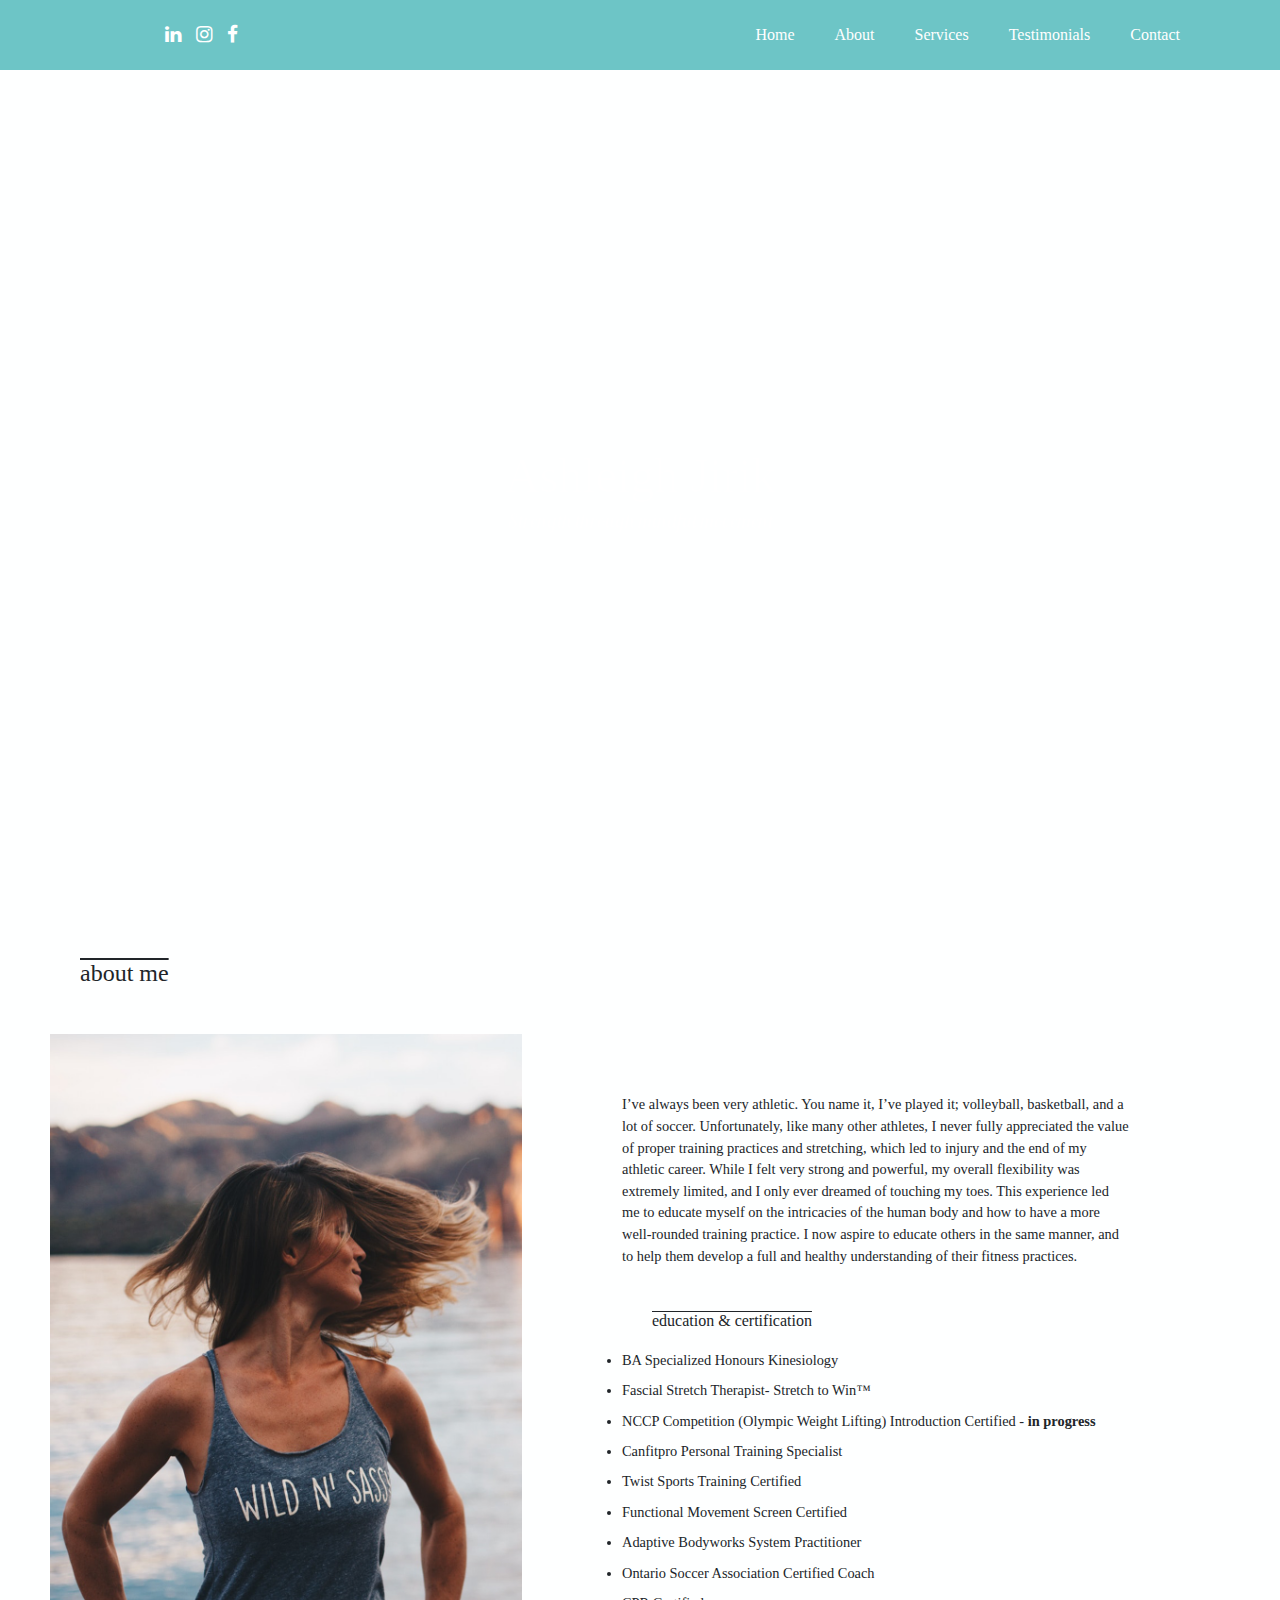
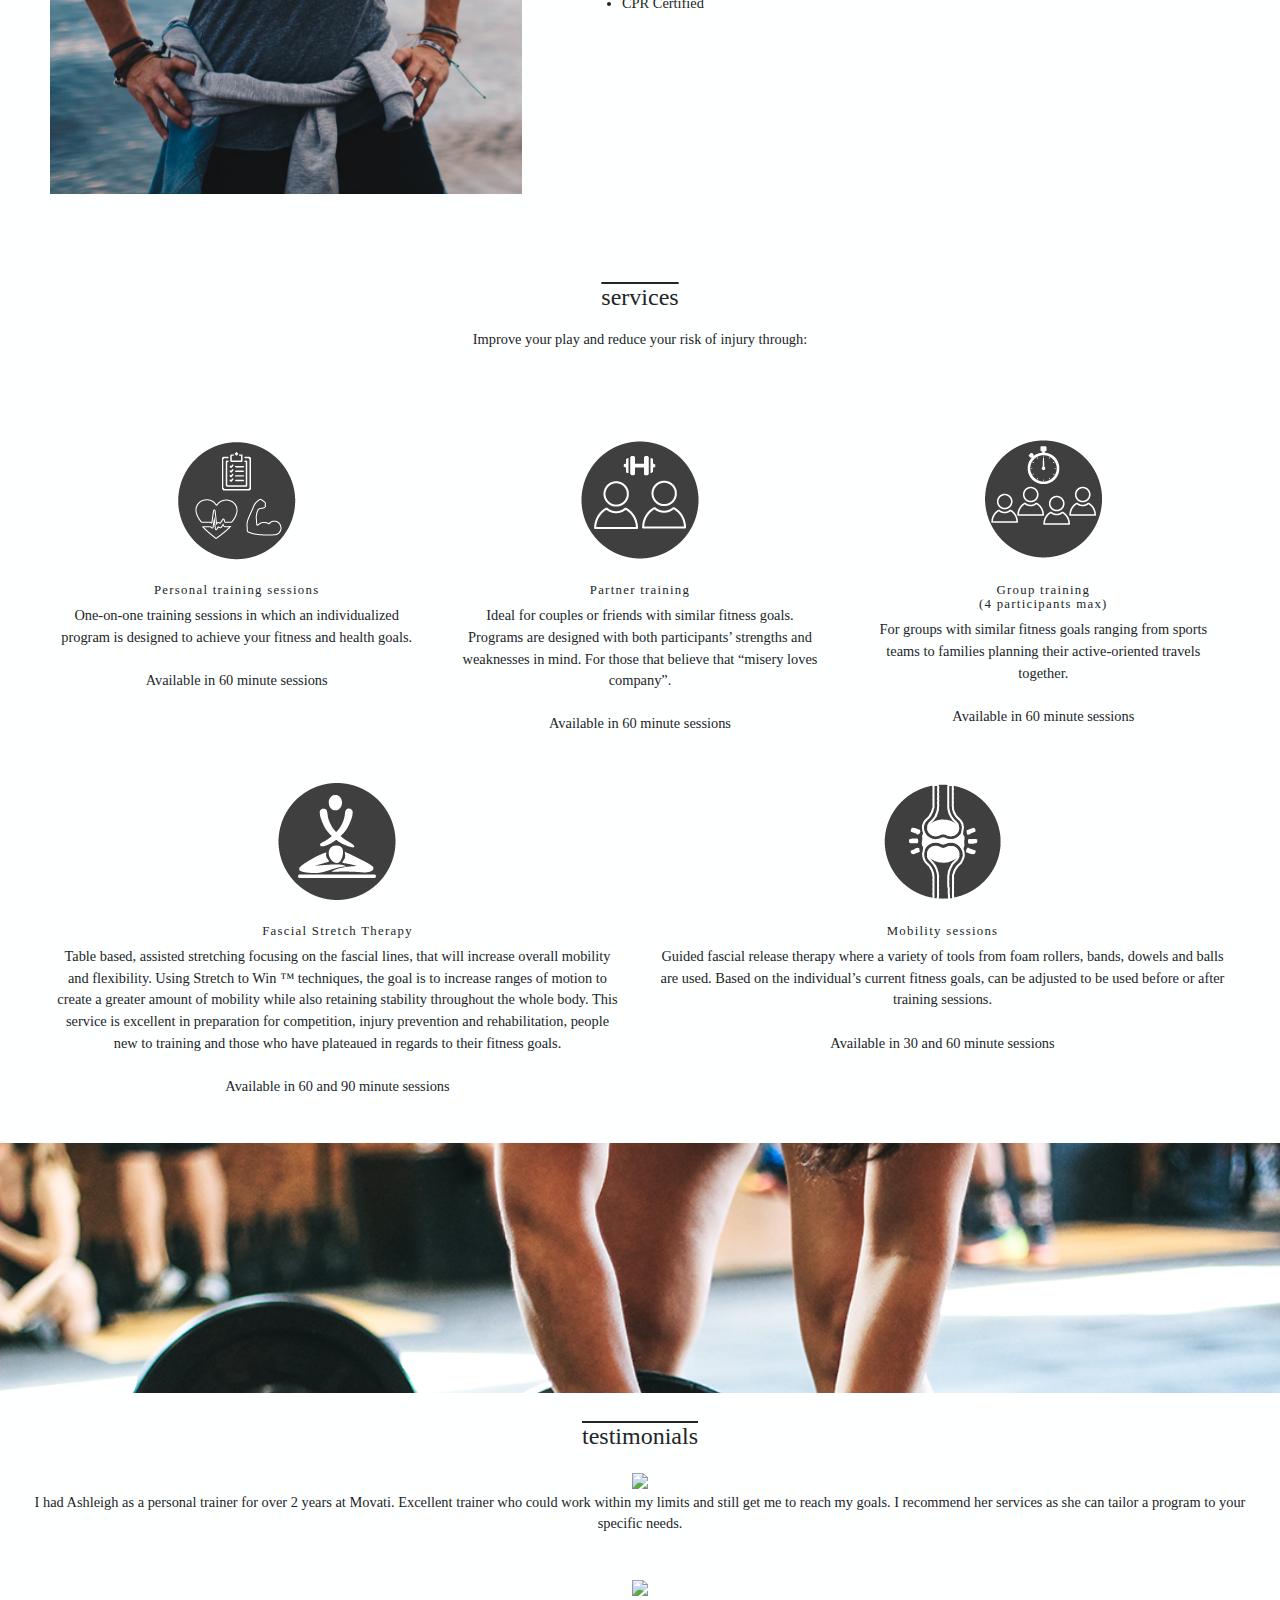
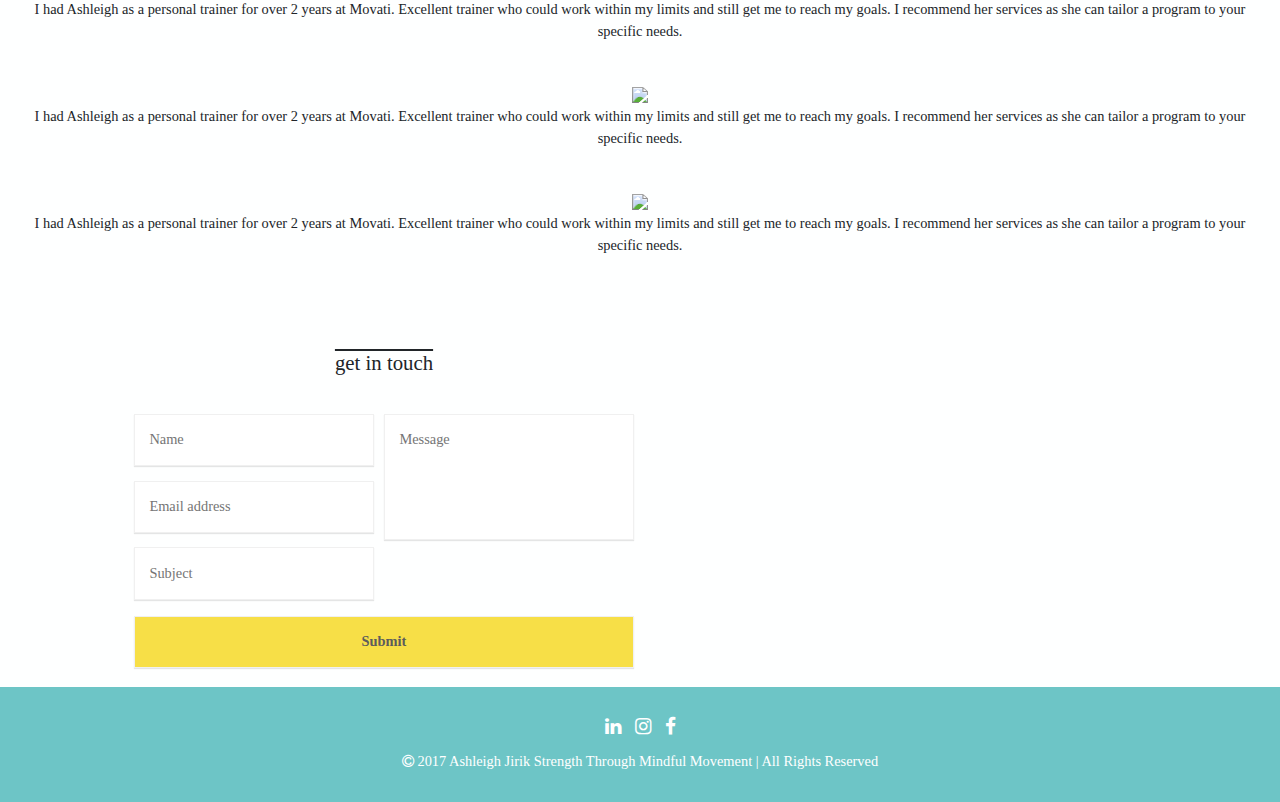
==== commit 5a02b32d: "Full responsive" ====
--- a/index.html
+++ b/index.html
@@ -53,7 +53,7 @@
             <a href="#testimonials">Testimonials</a>
           </li>
           <li>
-            <a href="#contact" style="padding-right: 200px">Contact</a>
+            <a href="#contact" style="padding-right: 100px">Contact</a>
              <!--<ul class="nav-dropdown">
               <li>
                 <a href="#map">Map</a>
@@ -76,12 +76,14 @@
 </div>
 <div id="container">
 <div id="about">
+
 <h3> about me </h3>
+
+  <img src="images/certification-intro.png" alt"">
+
 <p> I’ve always been very athletic. You name it, I’ve played it; volleyball, basketball, and a lot of soccer. Unfortunately, like many other athletes, I never fully appreciated the value of proper training practices and stretching, which led to injury and the end of my athletic career. While I felt very strong and powerful, my overall flexibility was extremely limited, and I only ever dreamed of touching my toes. This experience led me to educate myself on the intricacies of the human body and how to have a more well-rounded training practice. I now aspire to educate others in the same manner, and to help them develop a full and healthy understanding of their fitness practices.</p>
-</div>
-<div class="certification-intro">
-  <img src="images/certification-intro.png" alt"">
-  </div>
+
+
 <div id="certification">
 <h3> education & certification </h3>
 <ul>
@@ -96,89 +98,118 @@
   <li> CPR Certified </li>
 </ul>
 </div>
+</div>
+
+
+<div id="services">
+
+<h3> services </h3>
+<p>
+  Improve your play and reduce your risk of injury through:
+</p>
+<br>
+<div class="row">
+  <div class="col-md-4">
+    <img src="images/personal-training.png" alt"" width:100px; height:100px; ">
+    <h4>
+      Personal training sessions
+    </h4>
+    <p>
+      One-on-one training sessions in which an individualized program is designed to achieve your fitness and health goals.
+<br><br>
+Available in 60 minute sessions
+    </p>
+  </div>
+  <br>
+  <div class="col-md-4">
+    <img src="images/partner-training.png" alt"" width:100px; height:100px; ">
+    <h4>
+      Partner training
+    </h4>
+    <p>
+      Ideal for couples or friends with similar fitness goals.  Programs are designed with both participants’ strengths and weaknesses in mind.  For those that believe that “misery loves company”.
+<br><br>
+Available in 60 minute sessions
+    </p>
+  </div>
+  <br>
+  <div class="col-md-4">
+    <img src="images/group-training.png" alt"" width:100px; height:100px; ">
+    <h4>
+      Group training<br /> (4 participants max)
+    </h4>
+    <p>For groups with similar fitness goals ranging from sports teams to families planning their active-oriented travels together.
+<br><br>
+Available in 60 minute sessions
+</p>
+  </div>
+<br>
+<div class="col-md-6">
+  <img src="images/fascial-training.png" alt"" width:100px; height:100px; ">
+  <h4>
+     Fascial Stretch Therapy
+  </h4>
+  <p>Table based, assisted stretching focusing on the fascial lines, that will increase overall mobility and flexibility.  Using Stretch to Win ™ techniques, the goal is to increase ranges of motion to create a greater amount of mobility while also retaining stability throughout the whole body.
+
+This service is excellent in preparation for competition, injury prevention and rehabilitation, people new to training and those who have plateaued in regards to their fitness goals.
+<br><br>
+Available in 60 and 90 minute sessions
+</p>
+  </div>
+
+<br>
+  <div class="col-md-6">
+    <img src="images/mobility-training.png" alt"" "width:100px; height:100px; ">
+    <h4>
+      Mobility sessions
+    </h4>
+    <p>Guided fascial release therapy where a variety of tools from foam rollers, bands, dowels and balls are used.  Based on the individual’s current fitness goals, can be adjusted to be used before or after training sessions.
+<br><br>
+Available in 30 and 60 minute sessions
+</p>
+  </div>
+</div>
+</div>
 <div class="services-intro">
   <img src="images/services-intro.png" alt"">
   </div>
 
-<div id="services">
-<h3> services </h3>
-<p>
-  Improve your play and reduce your risk of injury through:
-</p>
-<br>
-
-  <div class="services1">
-    <img src="images/personal-training.png" alt"" width:100px; height:100px; ">
-    <h4>
-      Personal training sessions
-    </h4>
-    <p>
-      One-on-one training sessions in which an individualized program is designed to achieve your fitness and health goals.
-<br><br>
-Available in 60 minute sessions
-    </p>
-  </div>
-  <br>
-  <div class="services2">
-    <img src="images/partner-training.png" alt"" width:100px; height:100px; ">
-    <h4>
-      Partner training
-    </h4>
-    <p>
-      Ideal for couples or friends with similar fitness goals.  Programs are designed with both participants’ strengths and weaknesses in mind.  For those that believe that “misery loves company”.
-<br><br>
-Available in 60 minute sessions
-    </p>
-  </div>
-  <br>
-  <div class="services3">
-    <img src="images/group-training.png" alt"" width:100px; height:100px; ">
-    <h4>
-      Group training (4 participants max)
-    </h4>
-    <p>For groups with similar fitness goals ranging from sports teams to families planning their active-oriented travels together.
-<br><br>
-Available in 60 minute sessions
-</p>
-  </div>
-<br>
-
-  <div class="services4">
-    <img src="images/fascial-training.png" alt"" width:100px; height:100px; ">
-    <h4>
-       Fascial Stretch Therapy
-    </h4>
-    <p>Table based, assisted stretching focusing on the fascial lines, that will increase overall mobility and flexibility.  Using Stretch to Win ™ techniques, the goal is to increase ranges of motion to create a greater amount of mobility while also retaining stability throughout the whole body.
-
-This service is excellent in preparation for competition, injury prevention and rehabilitation, people new to training and those who have plateaued in regards to their fitness goals.
-<br><br>
-Available in 60 and 90 minute sessions
-</p>
-    </div>
-
-  <br>
-
-  <div class="services5">
-    <img src="images/mobility-training.png" alt"" "width:100px; height:100px; ">
-    <h4>
-      Mobility sessions
-    </h4>
-    <p>Guided fascial release therapy where a variety of tools from foam rollers, bands, dowels and balls are used.  Based on the individual’s current fitness goals, can be adjusted to be used before or after training sessions.
-<br><br>
-Available in 30 and 60 minute sessions
-</p>
-  </div>
-</div>
-  <br>
-
-  <div id="testimonials">
+
+
+<div id="testimonials">
   <h3> testimonials </h3>
+
+  <div class"row">
+  <div class"col-md-3">
   <img src="images/testimonials.png" alt"" "width:50px; height:50px; ">
   <p>
     I had Ashleigh as a personal trainer for over 2 years at Movati. Excellent trainer who could work within my limits and still get me to reach my goals. I recommend her services as she can tailor a program to your specific needs.
   </p>
   </div>
 <br>
+<div class"col-md-3">
+<img src="images/testimonials.png" alt"" "width:50px; height:50px; ">
+<p>
+  I had Ashleigh as a personal trainer for over 2 years at Movati. Excellent trainer who could work within my limits and still get me to reach my goals. I recommend her services as she can tailor a program to your specific needs.
+</p>
+</div>
+<br>
+<div class"col-md-3">
+<img src="images/testimonials.png" alt"" "width:50px; height:50px; ">
+<p>
+  I had Ashleigh as a personal trainer for over 2 years at Movati. Excellent trainer who could work within my limits and still get me to reach my goals. I recommend her services as she can tailor a program to your specific needs.
+</p>
+</div>
+<br>
+<div class"col-md-3">
+<img src="images/testimonials.png" alt"" "width:50px; height:50px; ">
+<p>
+  I had Ashleigh as a personal trainer for over 2 years at Movati. Excellent trainer who could work within my limits and still get me to reach my goals. I recommend her services as she can tailor a program to your specific needs.
+</p>
+</div>
+<br>
+</div>
+</div>
 
   <div id="contact">
   <h3> get in touch </h3>
@@ -197,9 +228,11 @@
 
   <br>
   <div id="map">
+
   <iframe src="https://www.google.com/maps/embed?pb=!1m18!1m12!1m3!1d2801.1277364717293!2d-75.71123868444442!3d45.40676367910036!2m3!1f0!2f0!3f0!3m2!1i1024!2i768!4f13.1!3m3!1m2!1s0x4cce044a3725e149%3A0x80a331123d4eced3!2s384+Booth+St%2C+Ottawa%2C+ON+K1R+7K6!5e0!3m2!1sen!2sca!4v1511228412638" width="100%" height="350px" frameborder="0" style="border:0" allowfullscreen></iframe>
   </div>
 </div>
+
 </div>
 
 <footer>
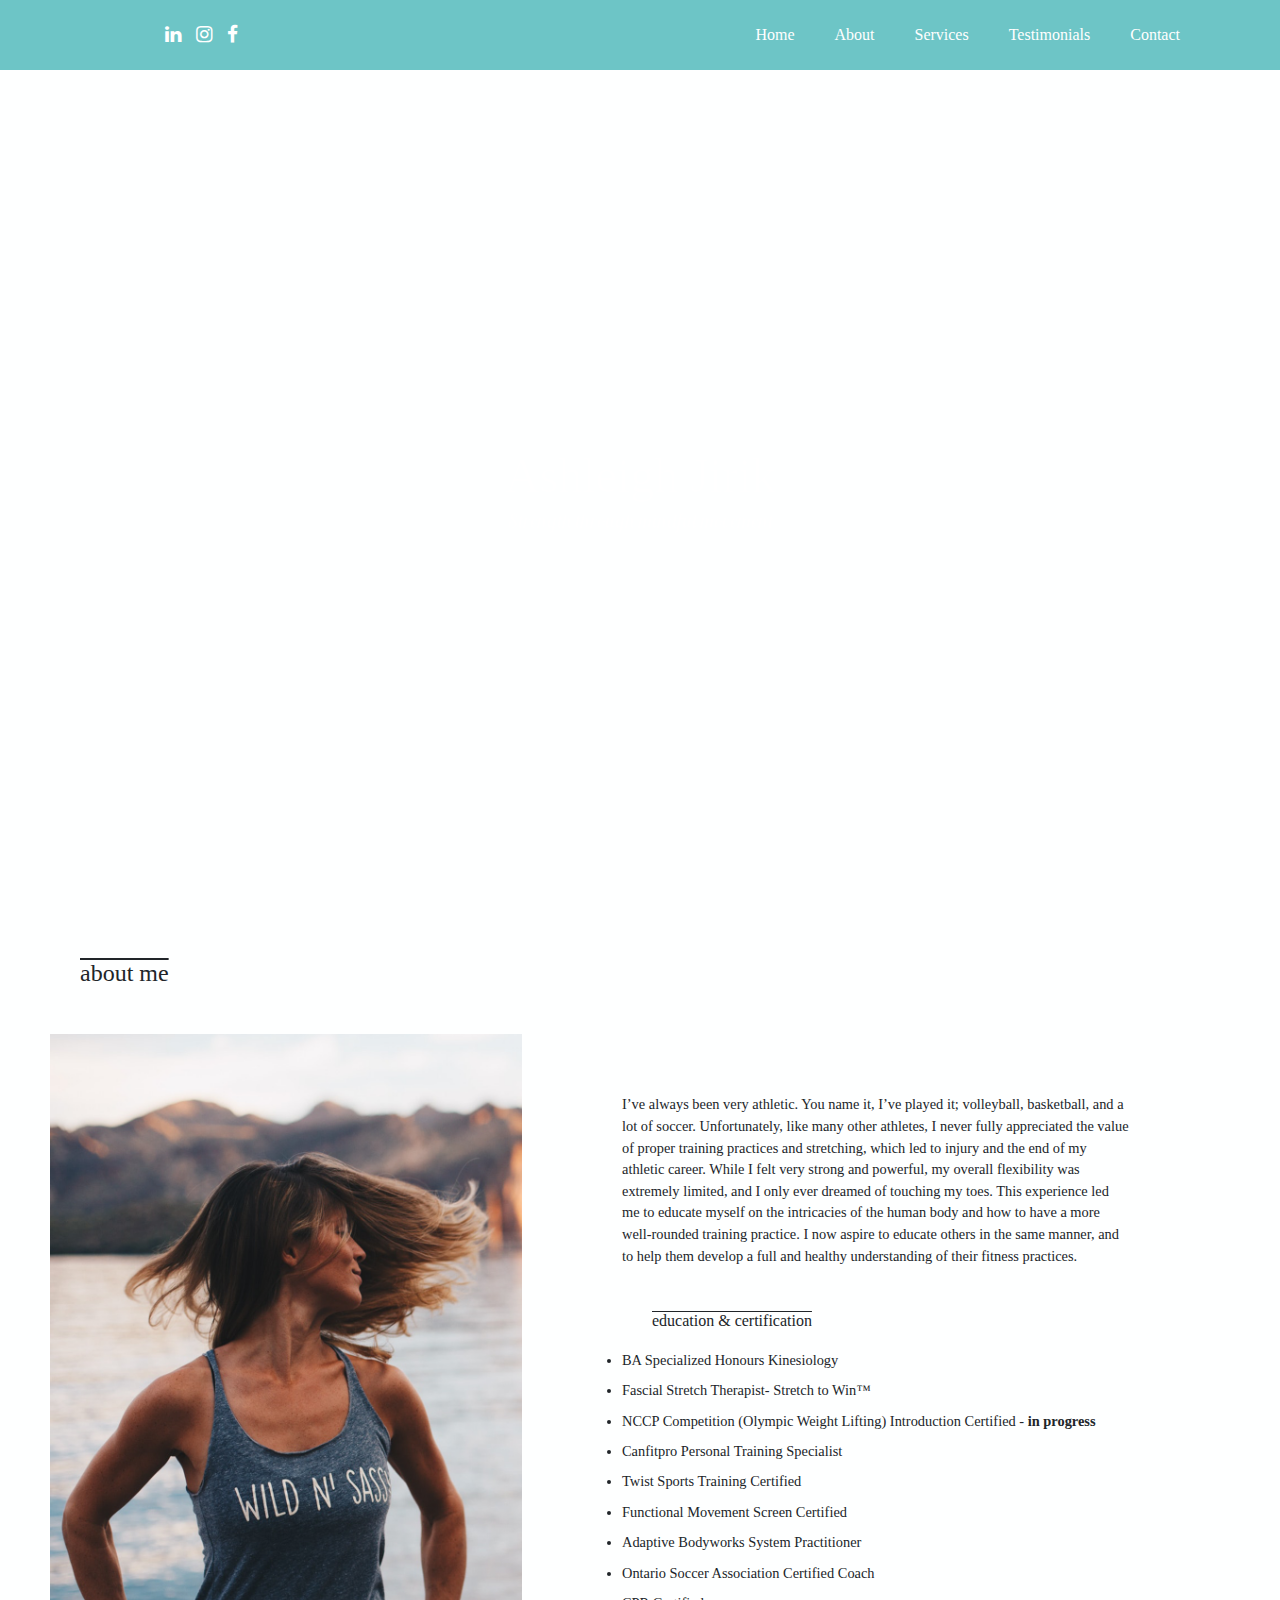
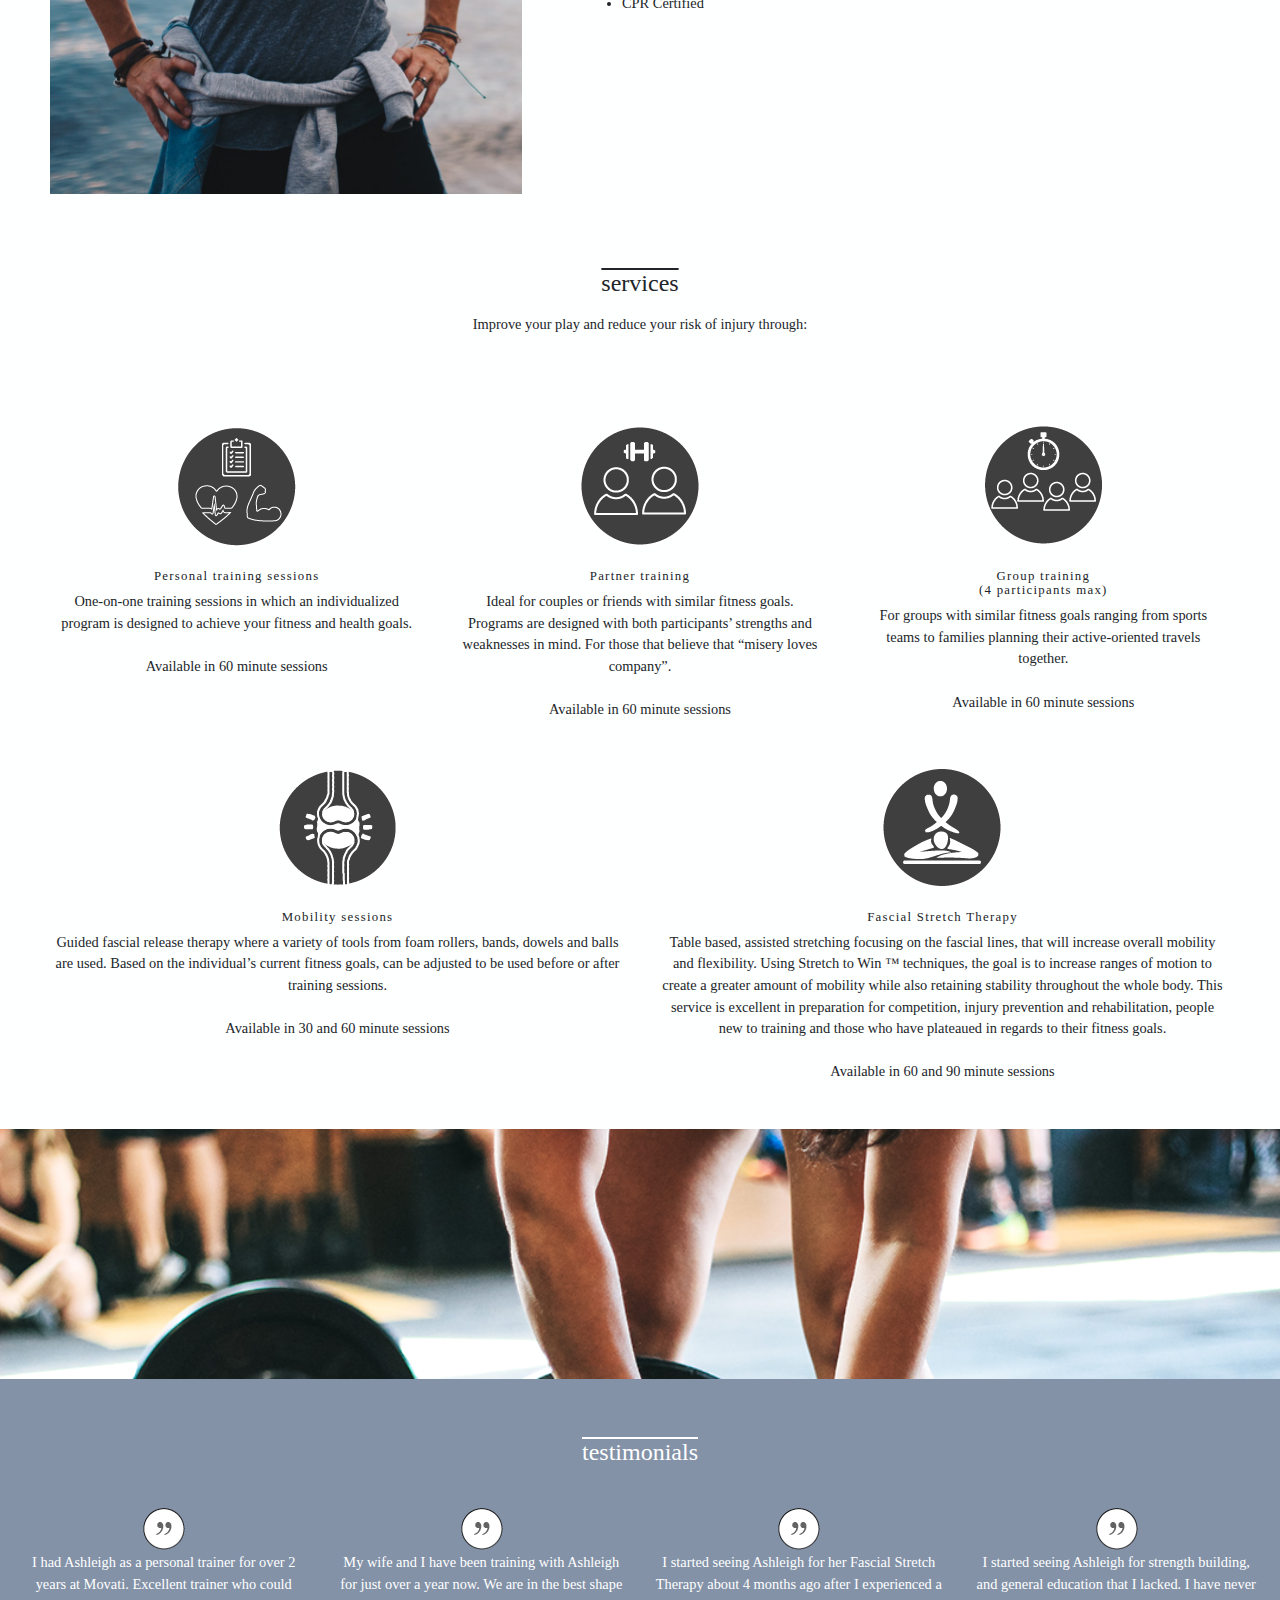
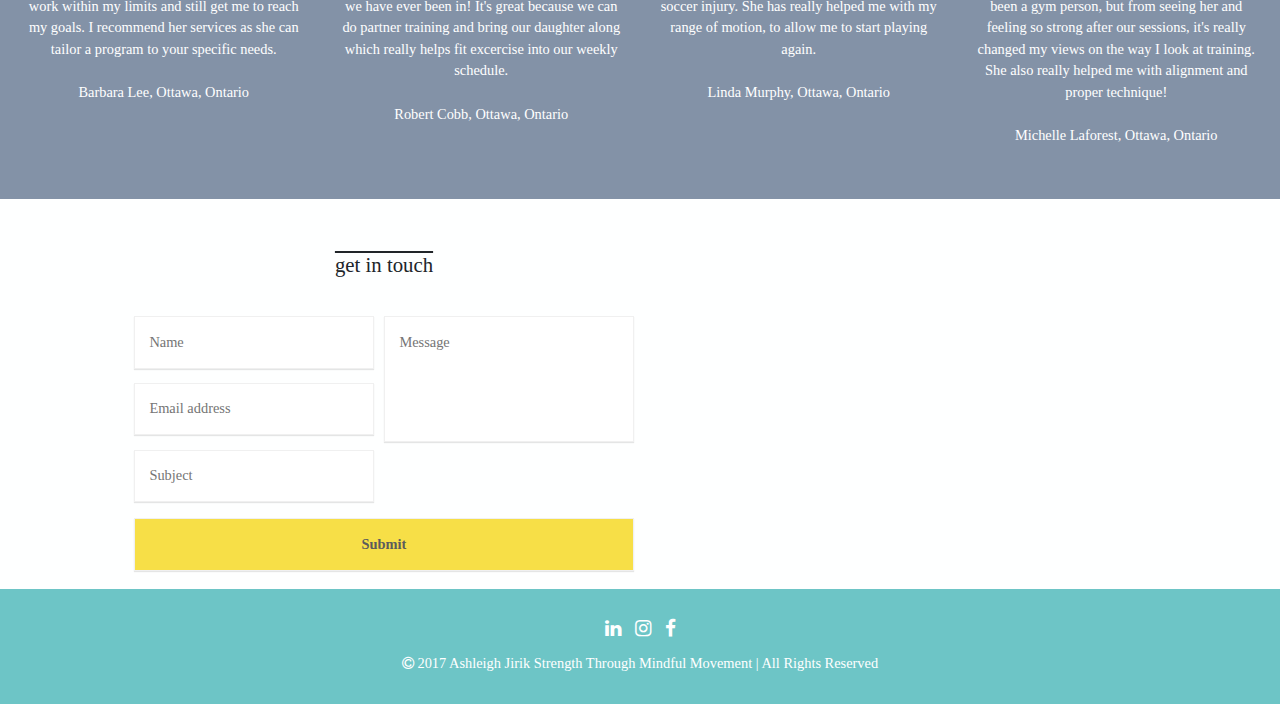
==== commit 70ecd62d: "Testimonials" ====
--- a/index.html
+++ b/index.html
@@ -109,7 +109,7 @@
 </p>
 <br>
 <div class="row">
-  <div class="col-md-4">
+  <div class="col-sm-6 col-md-4">
     <img src="images/personal-training.png" alt"" width:100px; height:100px; ">
     <h4>
       Personal training sessions
@@ -121,7 +121,7 @@
     </p>
   </div>
   <br>
-  <div class="col-md-4">
+  <div class="col-sm-6 col-md-4">
     <img src="images/partner-training.png" alt"" width:100px; height:100px; ">
     <h4>
       Partner training
@@ -133,7 +133,7 @@
     </p>
   </div>
   <br>
-  <div class="col-md-4">
+  <div class="col-sm-6 col-md-4">
     <img src="images/group-training.png" alt"" width:100px; height:100px; ">
     <h4>
       Group training<br /> (4 participants max)
@@ -144,6 +144,19 @@
 </p>
   </div>
 <br>
+
+<br>
+  <div class="col-sm-6 col-md-6">
+    <img src="images/mobility-training.png" alt"" "width:100px; height:100px; ">
+    <h4>
+      Mobility sessions
+    </h4>
+    <p>Guided fascial release therapy where a variety of tools from foam rollers, bands, dowels and balls are used.  Based on the individual’s current fitness goals, can be adjusted to be used before or after training sessions.
+<br><br>
+Available in 30 and 60 minute sessions
+</p>
+  </div>
+
 <div class="col-md-6">
   <img src="images/fascial-training.png" alt"" width:100px; height:100px; ">
   <h4>
@@ -157,17 +170,8 @@
 </p>
   </div>
 
-<br>
-  <div class="col-md-6">
-    <img src="images/mobility-training.png" alt"" "width:100px; height:100px; ">
-    <h4>
-      Mobility sessions
-    </h4>
-    <p>Guided fascial release therapy where a variety of tools from foam rollers, bands, dowels and balls are used.  Based on the individual’s current fitness goals, can be adjusted to be used before or after training sessions.
-<br><br>
-Available in 30 and 60 minute sessions
-</p>
-  </div>
+
+
 </div>
 </div>
 <div class="services-intro">
@@ -179,32 +183,32 @@
 <div id="testimonials">
   <h3> testimonials </h3>
 
-  <div class"row">
-  <div class"col-md-3">
+  <div class="row">
+  <div class="col-sm-6 col-md-3">
   <img src="images/testimonials.png" alt"" "width:50px; height:50px; ">
   <p>
-    I had Ashleigh as a personal trainer for over 2 years at Movati. Excellent trainer who could work within my limits and still get me to reach my goals. I recommend her services as she can tailor a program to your specific needs.
+    I had Ashleigh as a personal trainer for over 2 years at Movati. Excellent trainer who could work within my limits and still get me to reach my goals. I recommend her services as she can tailor a program to your specific needs. <br><br> Barbara Lee, Ottawa, Ontario
   </p>
   </div>
 <br>
-<div class"col-md-3">
+<div class="col-sm-6 col-md-3">
 <img src="images/testimonials.png" alt"" "width:50px; height:50px; ">
 <p>
-  I had Ashleigh as a personal trainer for over 2 years at Movati. Excellent trainer who could work within my limits and still get me to reach my goals. I recommend her services as she can tailor a program to your specific needs.
-</p>
-</div>
-<br>
-<div class"col-md-3">
+My wife and I have been training with Ashleigh for just over a year now. We are in the best shape we have ever been in! It's great because we can do partner training and bring our daughter along which really helps fit excercise into our weekly schedule. <br><br> Robert Cobb, Ottawa, Ontario
+</p>
+</div>
+<br>
+<div class="col-sm-6 col-md-3">
 <img src="images/testimonials.png" alt"" "width:50px; height:50px; ">
 <p>
-  I had Ashleigh as a personal trainer for over 2 years at Movati. Excellent trainer who could work within my limits and still get me to reach my goals. I recommend her services as she can tailor a program to your specific needs.
-</p>
-</div>
-<br>
-<div class"col-md-3">
+I started seeing Ashleigh for her Fascial Stretch Therapy about 4 months ago after I experienced a soccer injury. She has really helped me with my range of motion, to allow me to start playing again. <br><br> Linda Murphy, Ottawa, Ontario
+</p>
+</div>
+<br>
+<div class="col-sm-6 col-md-3">
 <img src="images/testimonials.png" alt"" "width:50px; height:50px; ">
 <p>
-  I had Ashleigh as a personal trainer for over 2 years at Movati. Excellent trainer who could work within my limits and still get me to reach my goals. I recommend her services as she can tailor a program to your specific needs.
+I started seeing Ashleigh for strength building, and general education that I lacked. I have never been a gym person, but from seeing her and feeling so strong after our sessions, it's really changed my views on the way I look at training. She also really helped me with alignment and proper technique! <br><br> Michelle Laforest, Ottawa, Ontario
 </p>
 </div>
 <br>
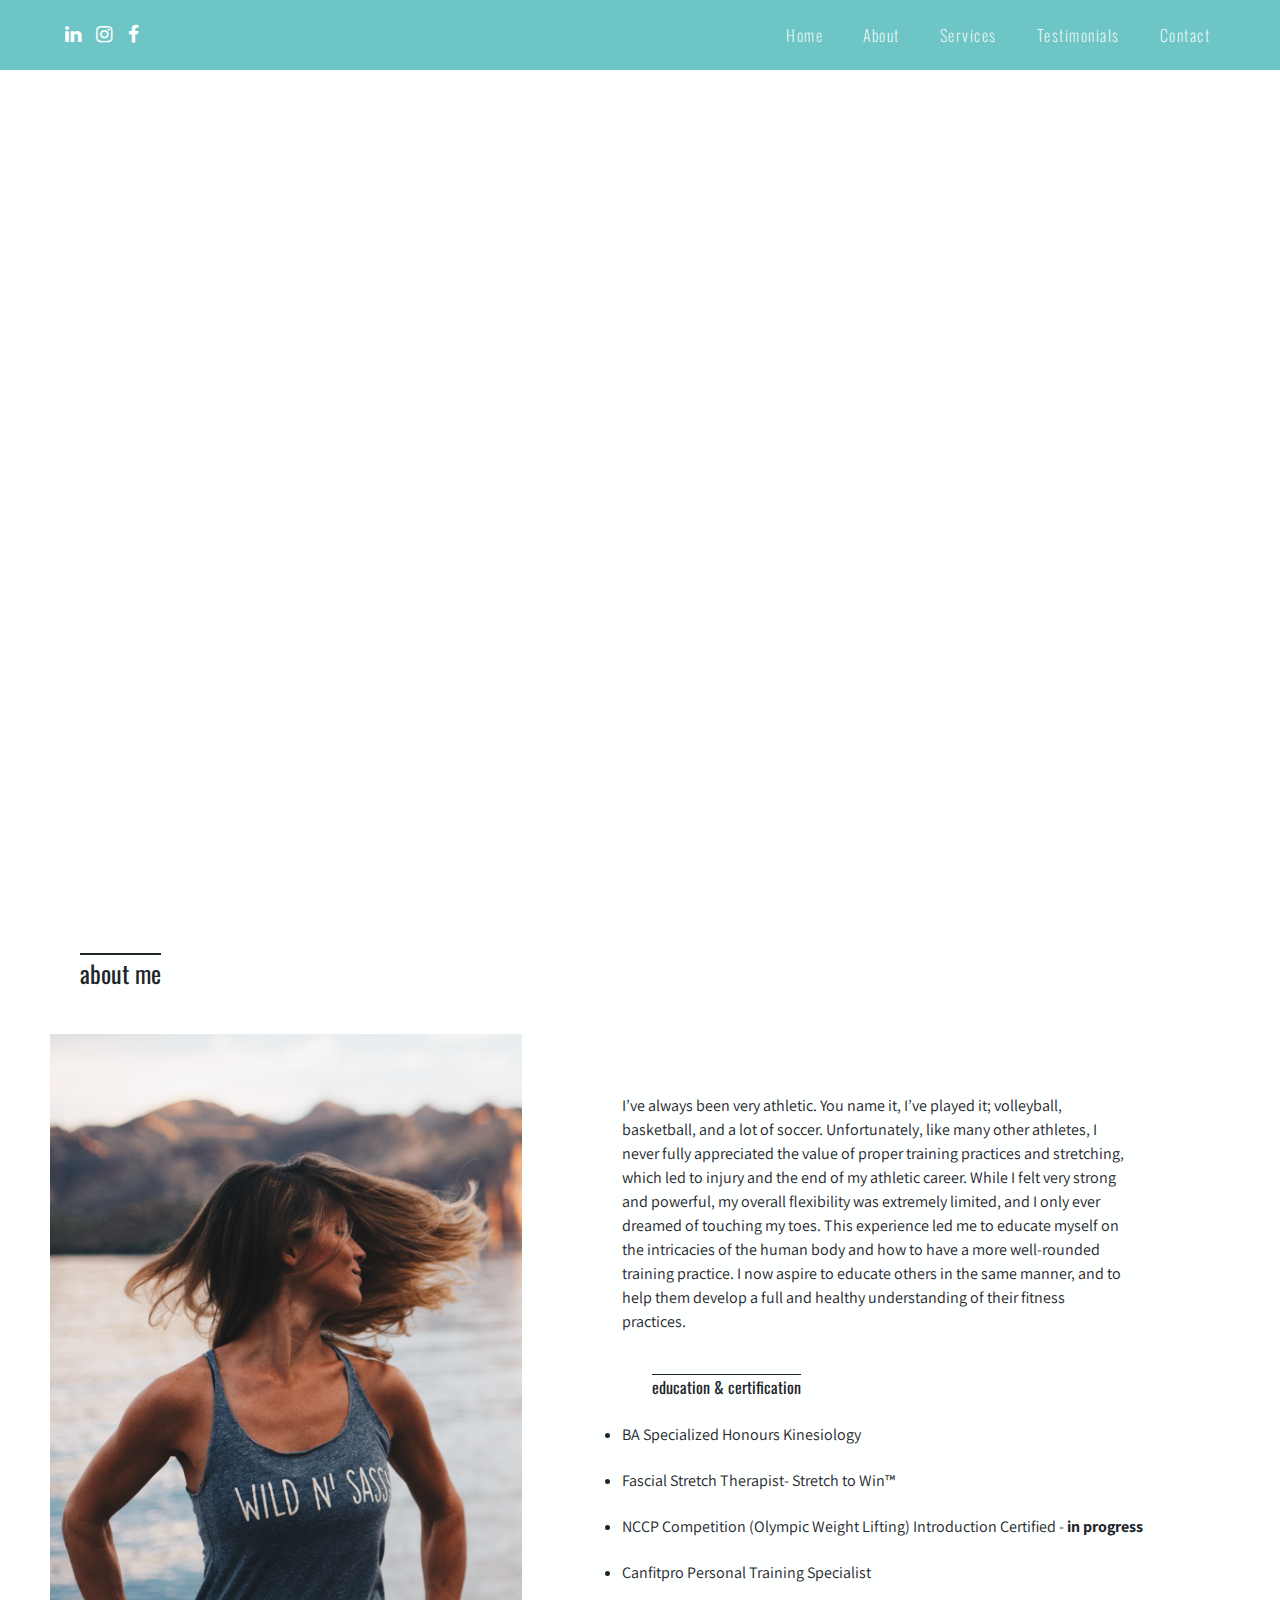
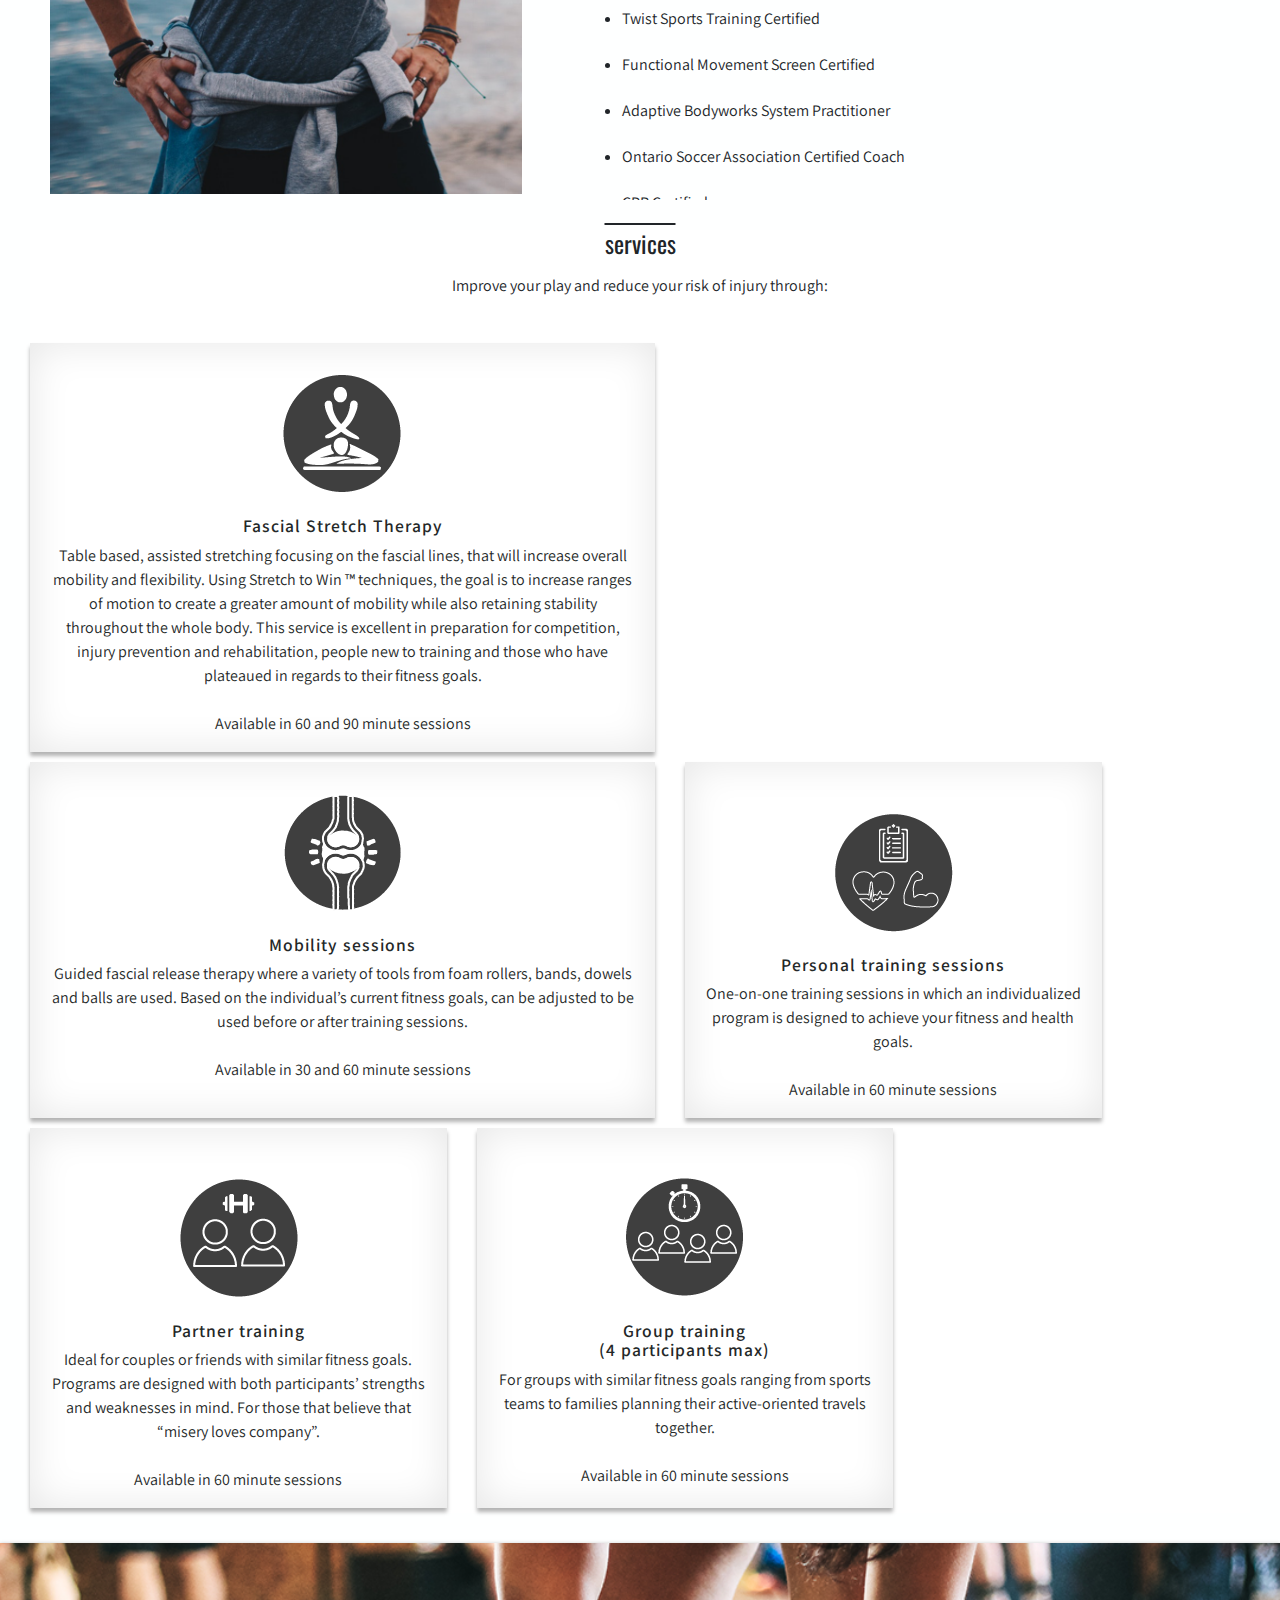
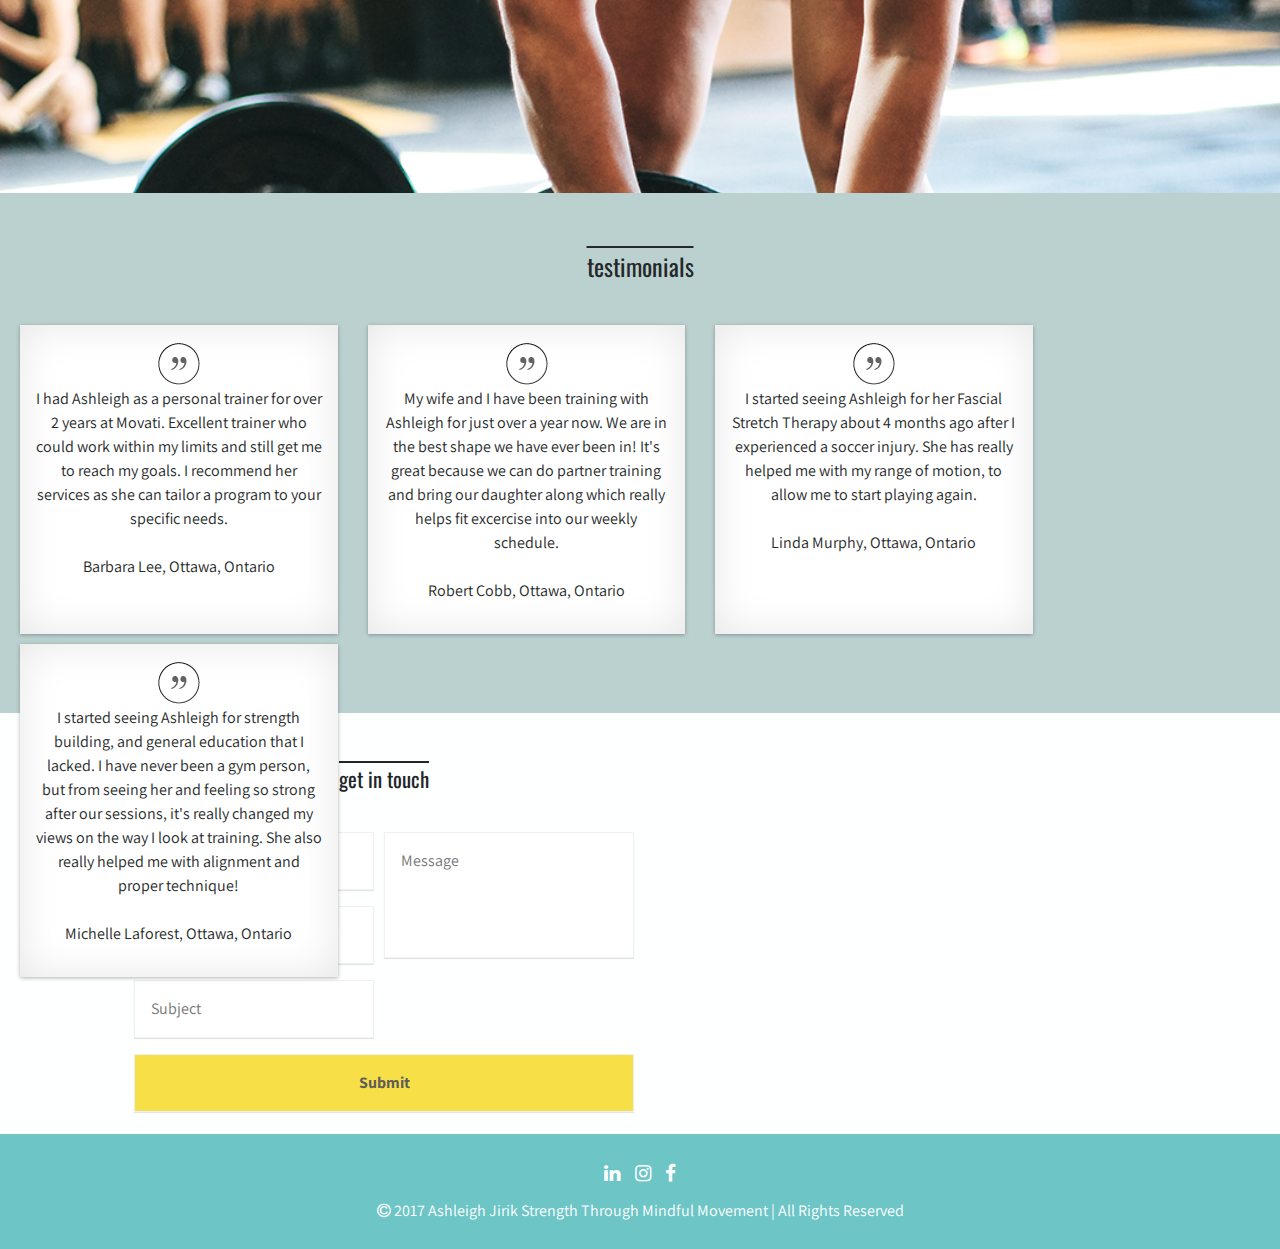
==== commit 5731cd50: "previous session" ====
--- a/index.html
+++ b/index.html
@@ -16,8 +16,7 @@
   <link rel="stylesheet" href="css/font-awesome-4.7.0/css/font-awesome.min.css">
 
     <!--fonts google-->
-  <link href='https://fonts.googleapis.com/css?family=Roboto:400,300,500,700' rel='stylesheet' type='text/css'>
-  <link href="https://fonts.googleapis.com/css?family=Lobster" rel="stylesheet" type='text/css'>
+  <link href="https://fonts.googleapis.com/css?family=Assistant:200,300,400,600,700,800|Lobster+Two:400,400i,700,700i|Oswald:200,300,400,500,600,700" rel="stylesheet">
 </head>
   <!--NAVIGATION-->
   <section class="navigation">
@@ -53,7 +52,7 @@
             <a href="#testimonials">Testimonials</a>
           </li>
           <li>
-            <a href="#contact" style="padding-right: 100px">Contact</a>
+            <a href="#contact" style="padding-right: 70px">Contact</a>
              <!--<ul class="nav-dropdown">
               <li>
                 <a href="#map">Map</a>
@@ -109,7 +108,32 @@
 </p>
 <br>
 <div class="row">
-  <div class="col-sm-6 col-md-4">
+  <div class="service col-md-6">
+    <img src="images/fascial-training.png" alt"" width:100px; height:100px; ">
+    <h4>
+       Fascial Stretch Therapy
+    </h4>
+    <p>Table based, assisted stretching focusing on the fascial lines, that will increase overall mobility and flexibility.  Using Stretch to Win ™ techniques, the goal is to increase ranges of motion to create a greater amount of mobility while also retaining stability throughout the whole body.
+
+  This service is excellent in preparation for competition, injury prevention and rehabilitation, people new to training and those who have plateaued in regards to their fitness goals.
+  <br><br>
+  Available in 60 and 90 minute sessions
+  </p>
+    </div>
+
+    <br>
+      <div class="service col-sm-6 col-md-6">
+        <img src="images/mobility-training.png" alt"" "width:100px; height:100px; ">
+        <h4>
+          Mobility sessions
+        </h4>
+        <p>Guided fascial release therapy where a variety of tools from foam rollers, bands, dowels and balls are used.  Based on the individual’s current fitness goals, can be adjusted to be used before or after training sessions.
+    <br><br>
+    Available in 30 and 60 minute sessions
+    </p>
+      </div>
+
+  <div class="service col-sm-6 col-md-4">
     <img src="images/personal-training.png" alt"" width:100px; height:100px; ">
     <h4>
       Personal training sessions
@@ -121,7 +145,7 @@
     </p>
   </div>
   <br>
-  <div class="col-sm-6 col-md-4">
+  <div class="service col-sm-6 col-md-4">
     <img src="images/partner-training.png" alt"" width:100px; height:100px; ">
     <h4>
       Partner training
@@ -133,7 +157,7 @@
     </p>
   </div>
   <br>
-  <div class="col-sm-6 col-md-4">
+  <div class="service col-sm-6 col-md-4">
     <img src="images/group-training.png" alt"" width:100px; height:100px; ">
     <h4>
       Group training<br /> (4 participants max)
@@ -144,34 +168,6 @@
 </p>
   </div>
 <br>
-
-<br>
-  <div class="col-sm-6 col-md-6">
-    <img src="images/mobility-training.png" alt"" "width:100px; height:100px; ">
-    <h4>
-      Mobility sessions
-    </h4>
-    <p>Guided fascial release therapy where a variety of tools from foam rollers, bands, dowels and balls are used.  Based on the individual’s current fitness goals, can be adjusted to be used before or after training sessions.
-<br><br>
-Available in 30 and 60 minute sessions
-</p>
-  </div>
-
-<div class="col-md-6">
-  <img src="images/fascial-training.png" alt"" width:100px; height:100px; ">
-  <h4>
-     Fascial Stretch Therapy
-  </h4>
-  <p>Table based, assisted stretching focusing on the fascial lines, that will increase overall mobility and flexibility.  Using Stretch to Win ™ techniques, the goal is to increase ranges of motion to create a greater amount of mobility while also retaining stability throughout the whole body.
-
-This service is excellent in preparation for competition, injury prevention and rehabilitation, people new to training and those who have plateaued in regards to their fitness goals.
-<br><br>
-Available in 60 and 90 minute sessions
-</p>
-  </div>
-
-
-
 </div>
 </div>
 <div class="services-intro">
@@ -184,28 +180,28 @@
   <h3> testimonials </h3>
 
   <div class="row">
-  <div class="col-sm-6 col-md-3">
+  <div class="test col-sm-6 col-md-3">
   <img src="images/testimonials.png" alt"" "width:50px; height:50px; ">
   <p>
     I had Ashleigh as a personal trainer for over 2 years at Movati. Excellent trainer who could work within my limits and still get me to reach my goals. I recommend her services as she can tailor a program to your specific needs. <br><br> Barbara Lee, Ottawa, Ontario
   </p>
   </div>
 <br>
-<div class="col-sm-6 col-md-3">
+<div class="test col-sm-6 col-md-3">
 <img src="images/testimonials.png" alt"" "width:50px; height:50px; ">
 <p>
 My wife and I have been training with Ashleigh for just over a year now. We are in the best shape we have ever been in! It's great because we can do partner training and bring our daughter along which really helps fit excercise into our weekly schedule. <br><br> Robert Cobb, Ottawa, Ontario
 </p>
 </div>
 <br>
-<div class="col-sm-6 col-md-3">
+<div class="test col-sm-6 col-md-3">
 <img src="images/testimonials.png" alt"" "width:50px; height:50px; ">
 <p>
 I started seeing Ashleigh for her Fascial Stretch Therapy about 4 months ago after I experienced a soccer injury. She has really helped me with my range of motion, to allow me to start playing again. <br><br> Linda Murphy, Ottawa, Ontario
 </p>
 </div>
 <br>
-<div class="col-sm-6 col-md-3">
+<div class="test col-sm-6 col-md-3">
 <img src="images/testimonials.png" alt"" "width:50px; height:50px; ">
 <p>
 I started seeing Ashleigh for strength building, and general education that I lacked. I have never been a gym person, but from seeing her and feeling so strong after our sessions, it's really changed my views on the way I look at training. She also really helped me with alignment and proper technique! <br><br> Michelle Laforest, Ottawa, Ontario
@@ -237,8 +233,8 @@
   </div>
 </div>
 
-</div>
-
+
+</body>
 <footer>
   <div class="social-media-footer">
     <a href="https://ca.linkedin.com/in/ashleigh-jirik-6334a271"><i class="fa fa-linkedin" aria-hidden="true"></i> </a>
@@ -249,7 +245,7 @@
 <p>  <i class="fa fa-copyright" aria-hidden="true"></i> 2017 Ashleigh Jirik Strength Through Mindful Movement | All Rights Reserved</p>
 </footer>
 
-</body>
+
 <!-- jQuery library goes here -->
 <script src="https://ajax.googleapis.com/ajax/libs/jquery/3.2.1/jquery.min.js"></script>
 <!--<script src="http://code.jquery.com/ui/1.9.2/jquery-ui.js"></script>-->
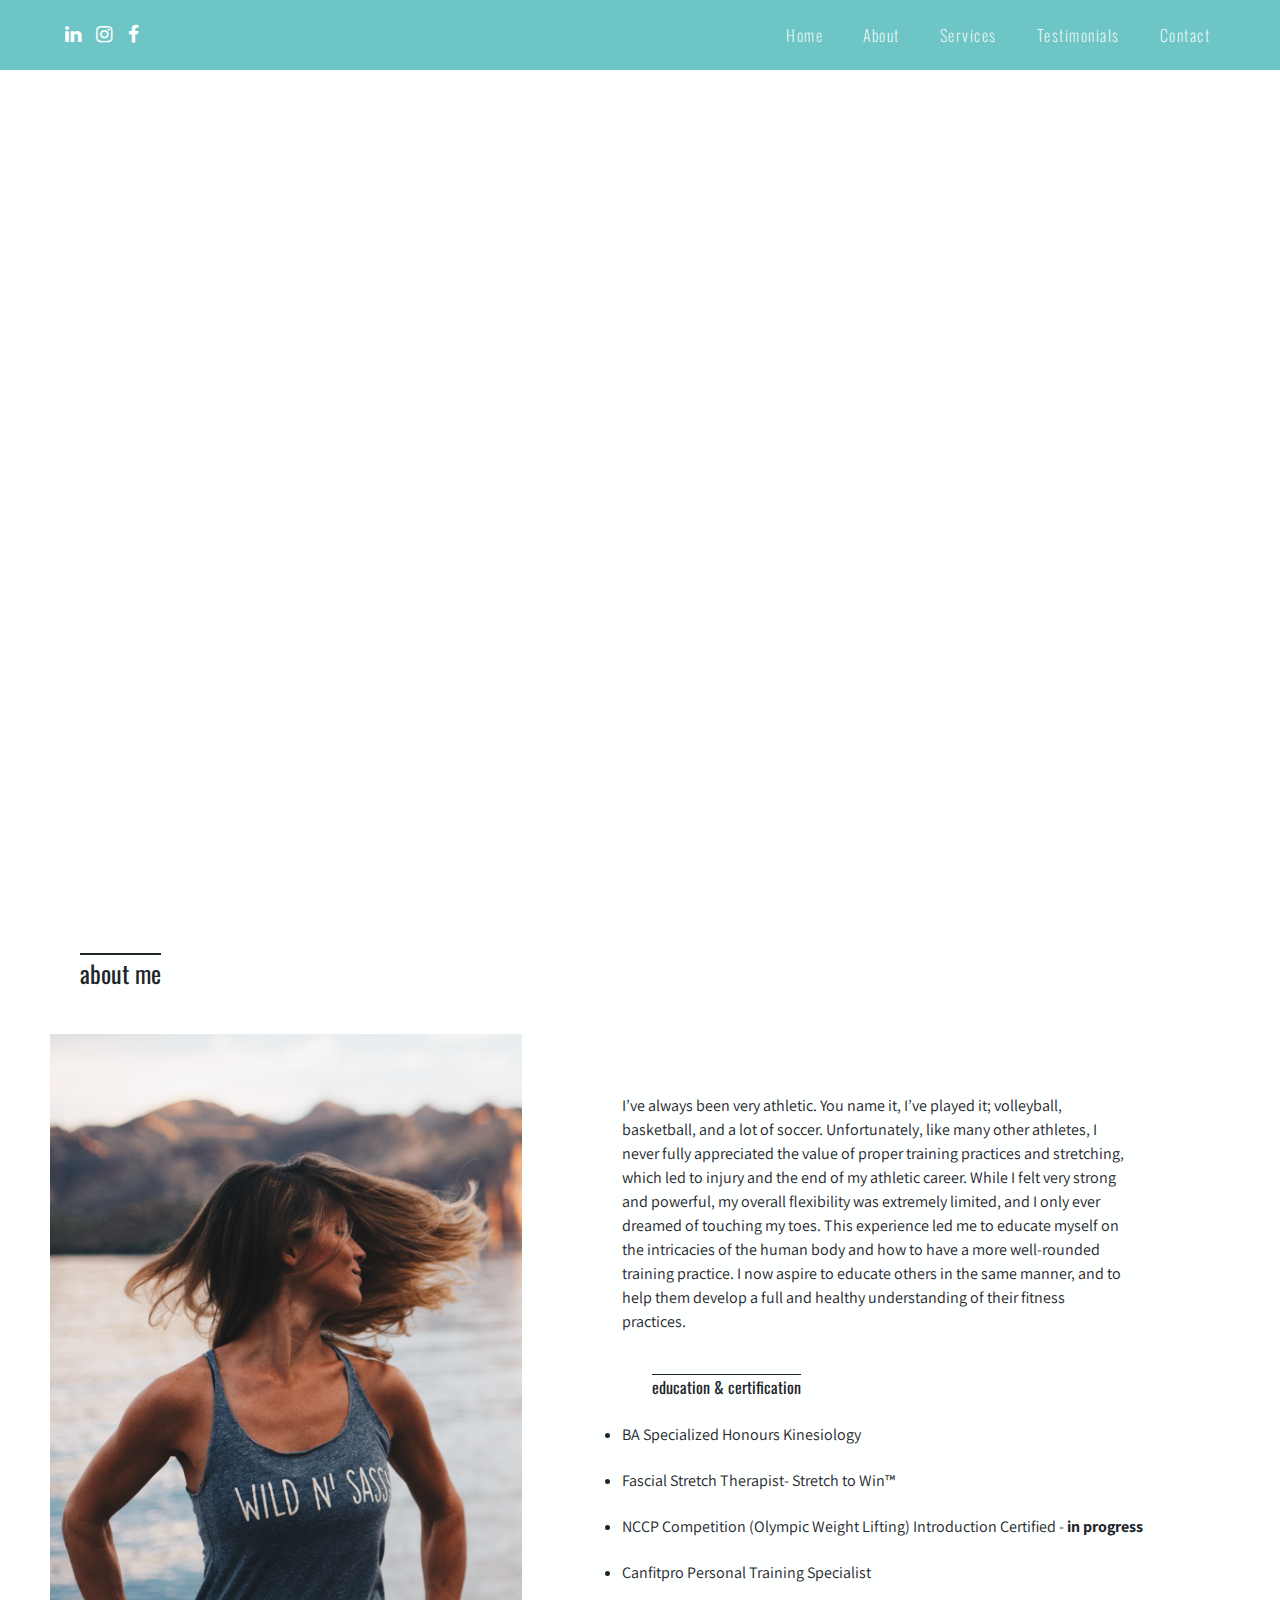
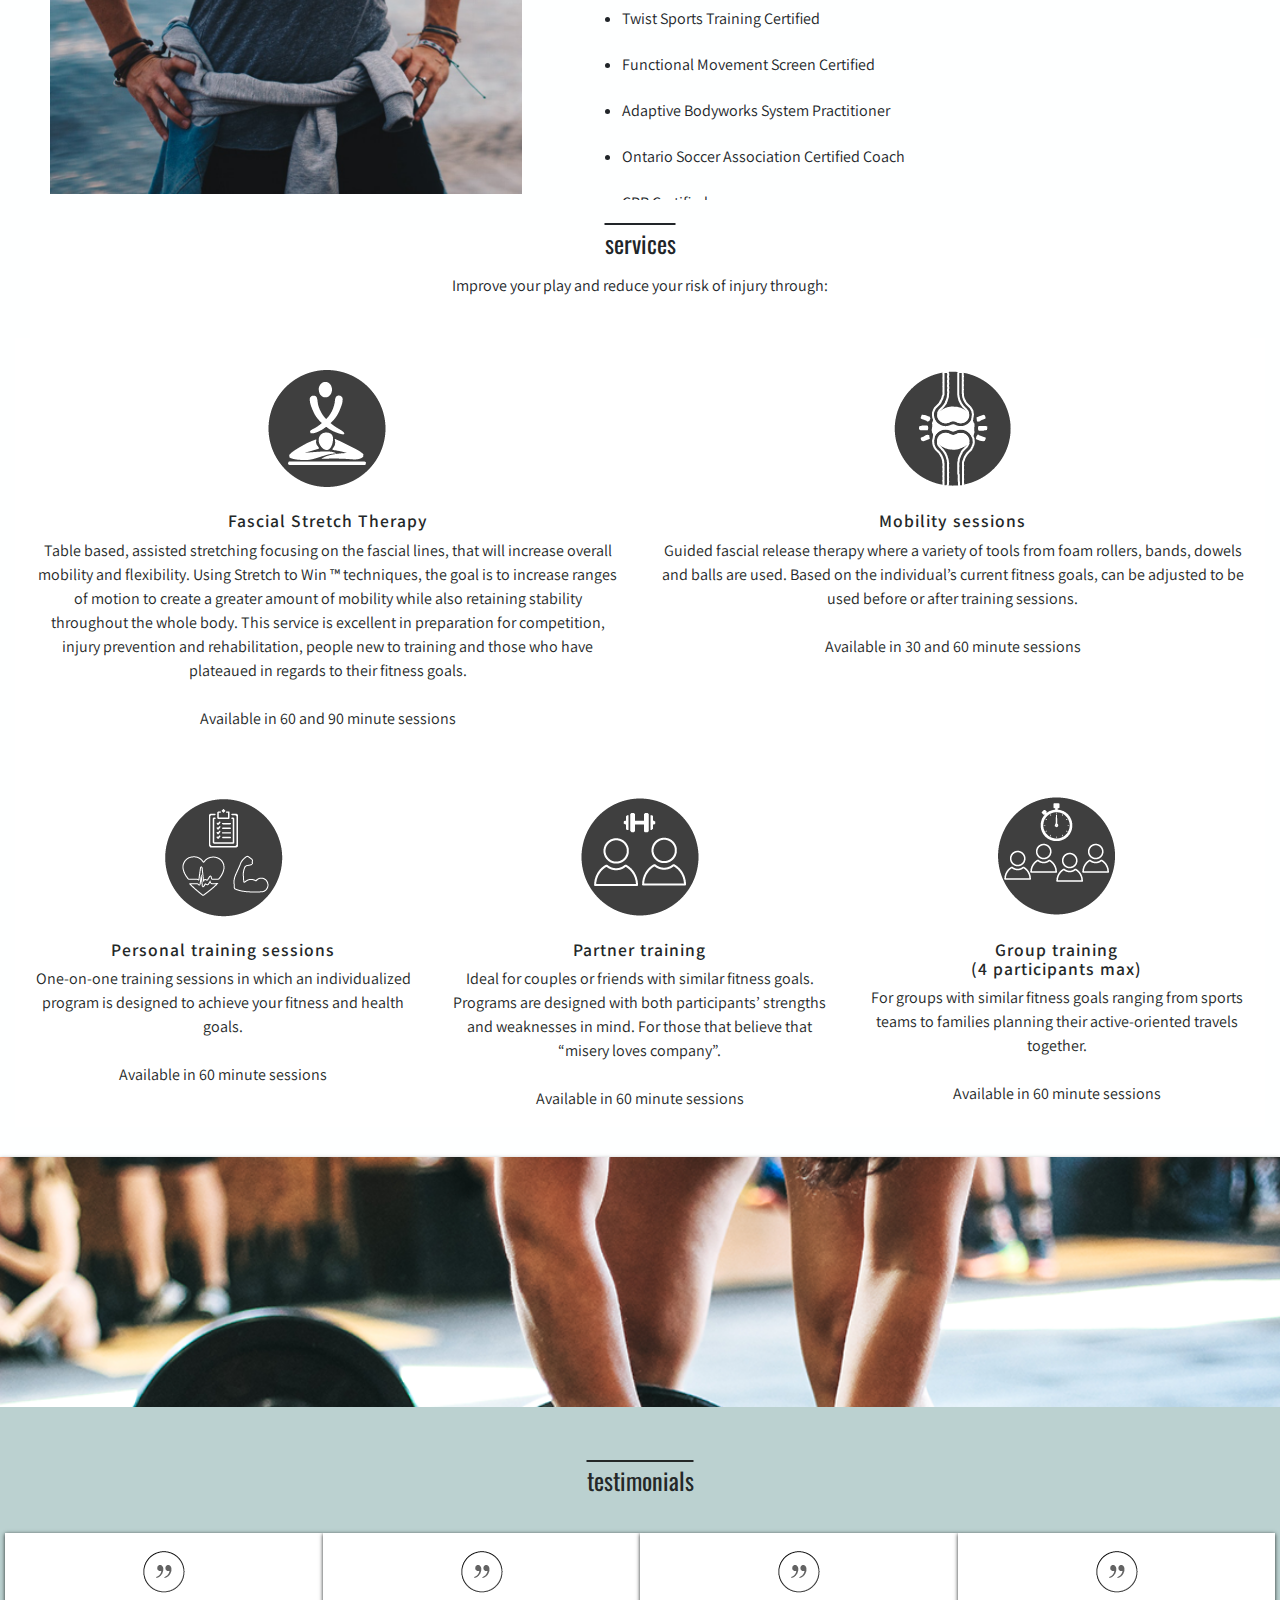
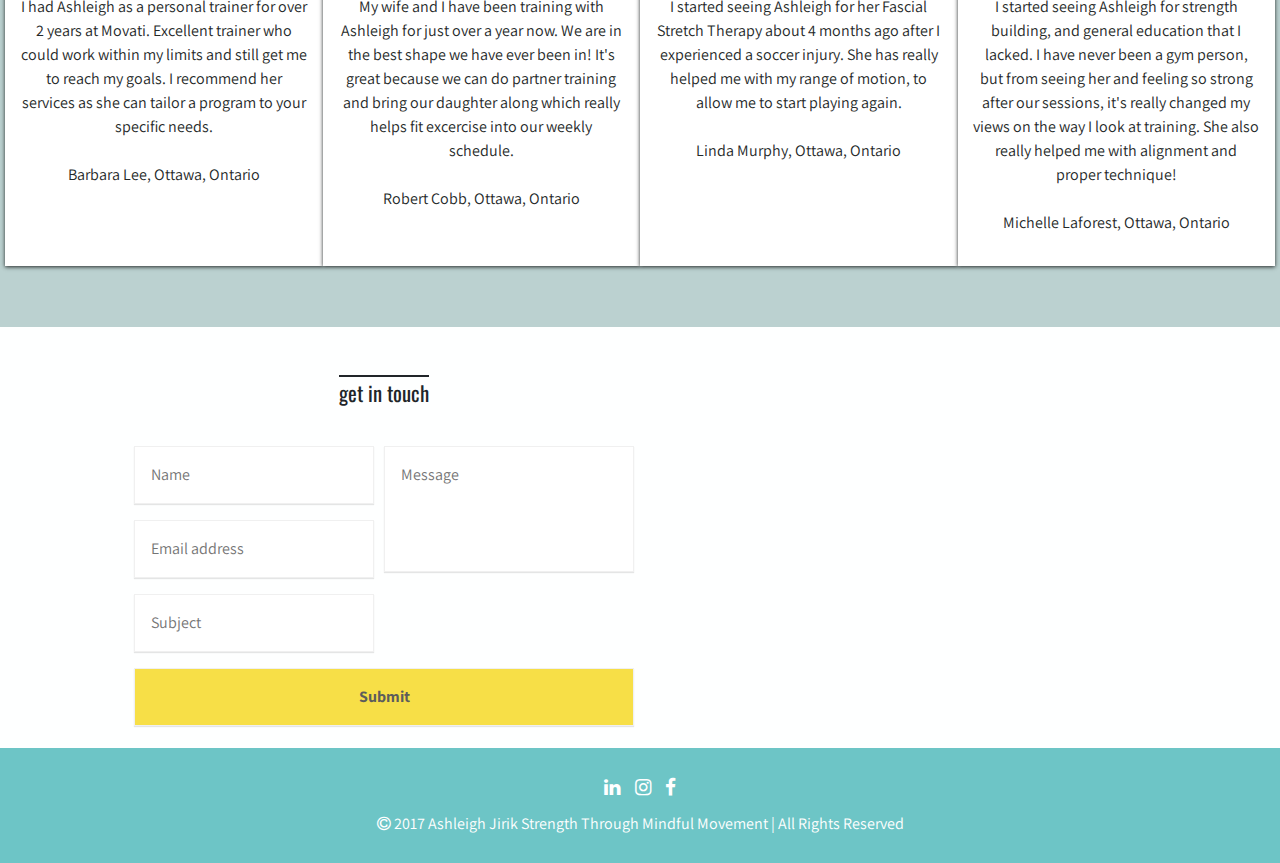
==== commit 38d18bf8: "Javascript testing" ====
--- a/index.html
+++ b/index.html
@@ -180,28 +180,28 @@
   <h3> testimonials </h3>
 
   <div class="row">
-  <div class="test col-sm-6 col-md-3">
+  <div class="test col-sm-12 col-md-3">
   <img src="images/testimonials.png" alt"" "width:50px; height:50px; ">
   <p>
     I had Ashleigh as a personal trainer for over 2 years at Movati. Excellent trainer who could work within my limits and still get me to reach my goals. I recommend her services as she can tailor a program to your specific needs. <br><br> Barbara Lee, Ottawa, Ontario
   </p>
   </div>
 <br>
-<div class="test col-sm-6 col-md-3">
+<div class="test col-sm-12 col-md-3">
 <img src="images/testimonials.png" alt"" "width:50px; height:50px; ">
 <p>
 My wife and I have been training with Ashleigh for just over a year now. We are in the best shape we have ever been in! It's great because we can do partner training and bring our daughter along which really helps fit excercise into our weekly schedule. <br><br> Robert Cobb, Ottawa, Ontario
 </p>
 </div>
 <br>
-<div class="test col-sm-6 col-md-3">
+<div class="test col-sm-12 col-md-3">
 <img src="images/testimonials.png" alt"" "width:50px; height:50px; ">
 <p>
 I started seeing Ashleigh for her Fascial Stretch Therapy about 4 months ago after I experienced a soccer injury. She has really helped me with my range of motion, to allow me to start playing again. <br><br> Linda Murphy, Ottawa, Ontario
 </p>
 </div>
 <br>
-<div class="test col-sm-6 col-md-3">
+<div class="test col-sm-12 col-md-3">
 <img src="images/testimonials.png" alt"" "width:50px; height:50px; ">
 <p>
 I started seeing Ashleigh for strength building, and general education that I lacked. I have never been a gym person, but from seeing her and feeling so strong after our sessions, it's really changed my views on the way I look at training. She also really helped me with alignment and proper technique! <br><br> Michelle Laforest, Ottawa, Ontario
